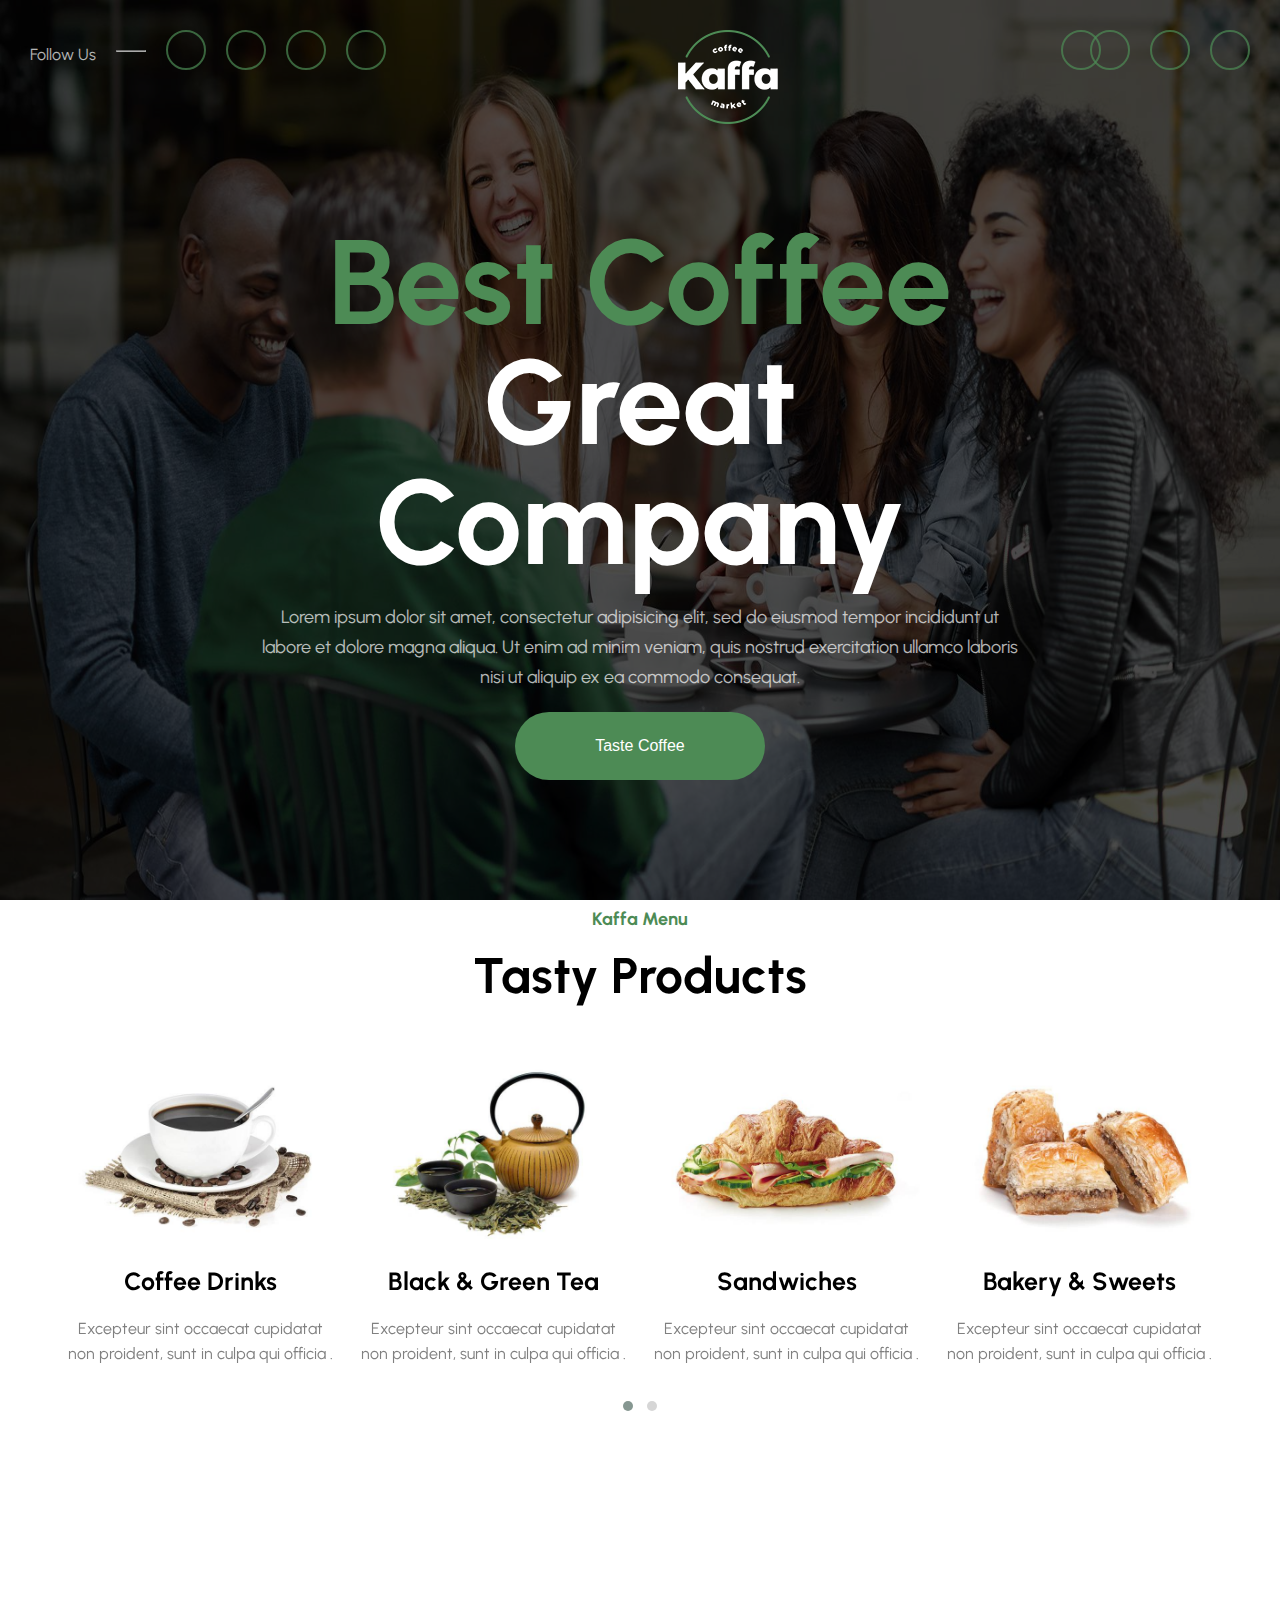
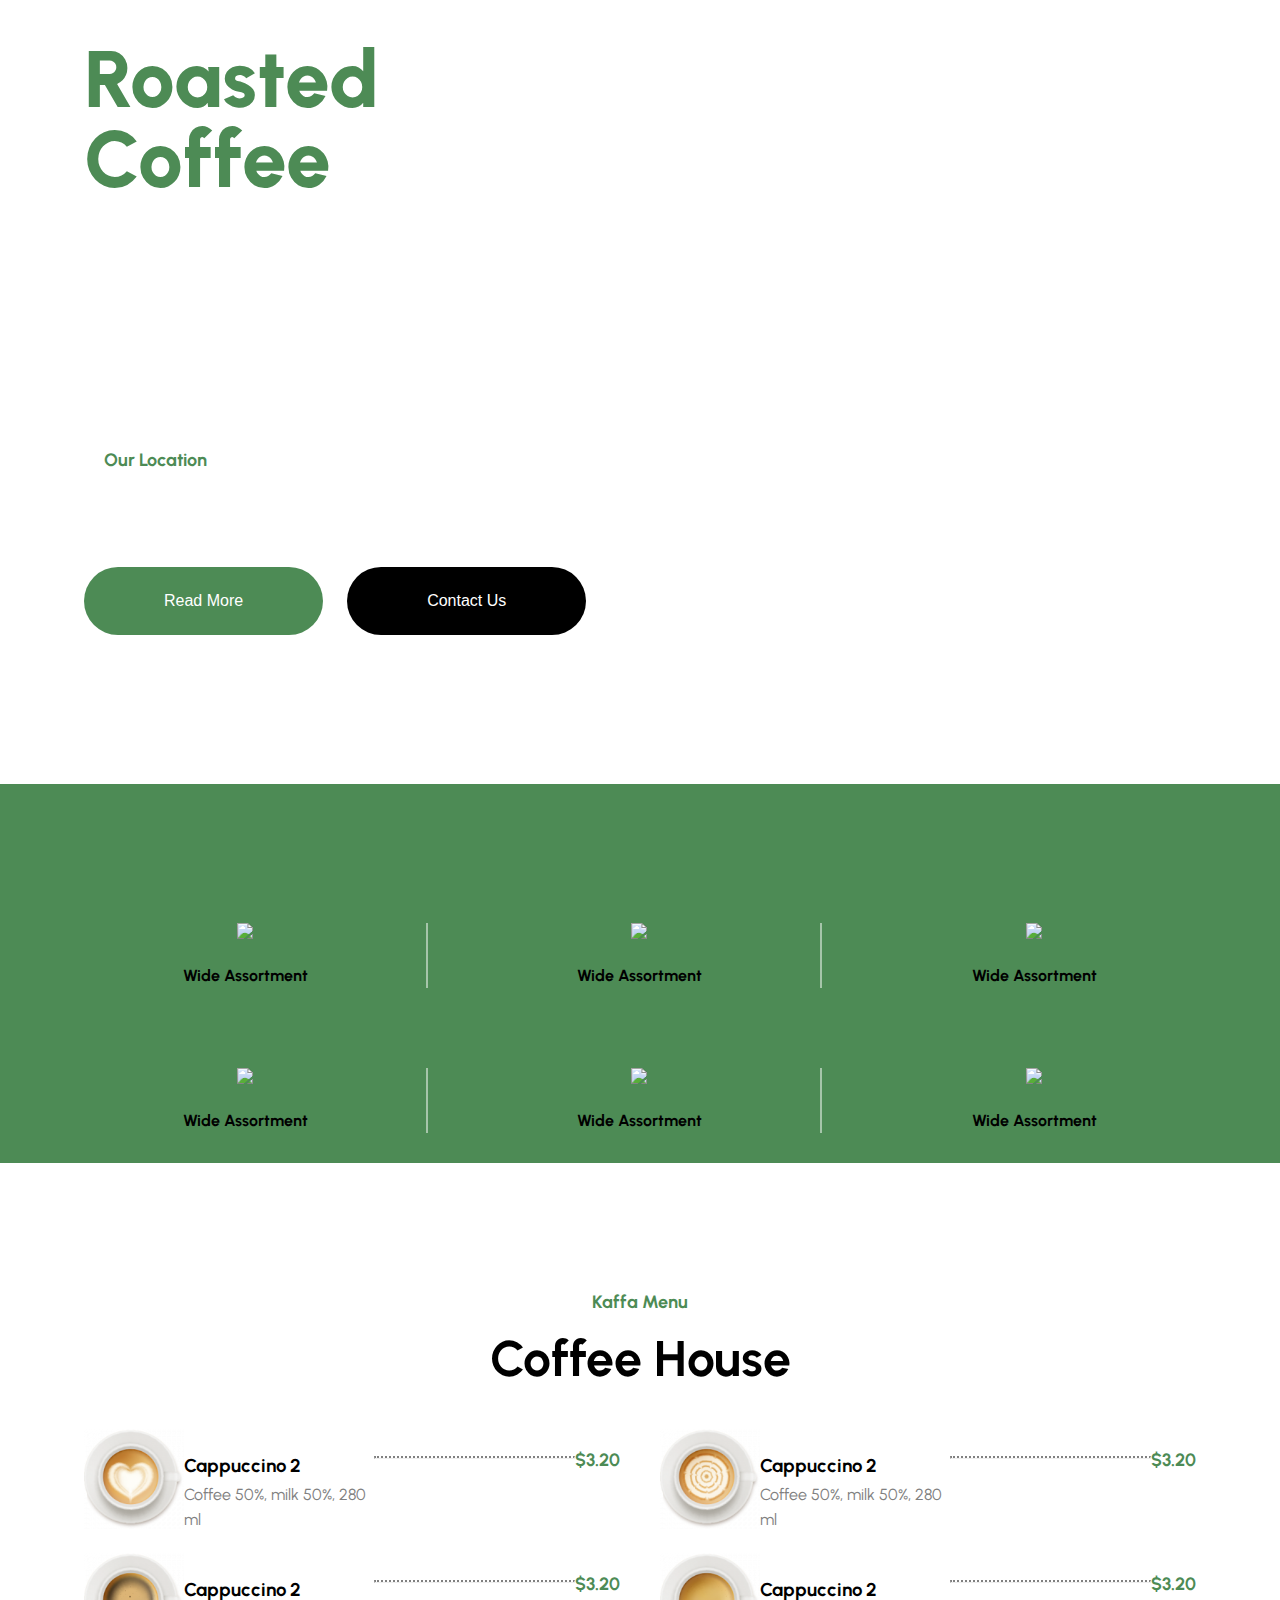
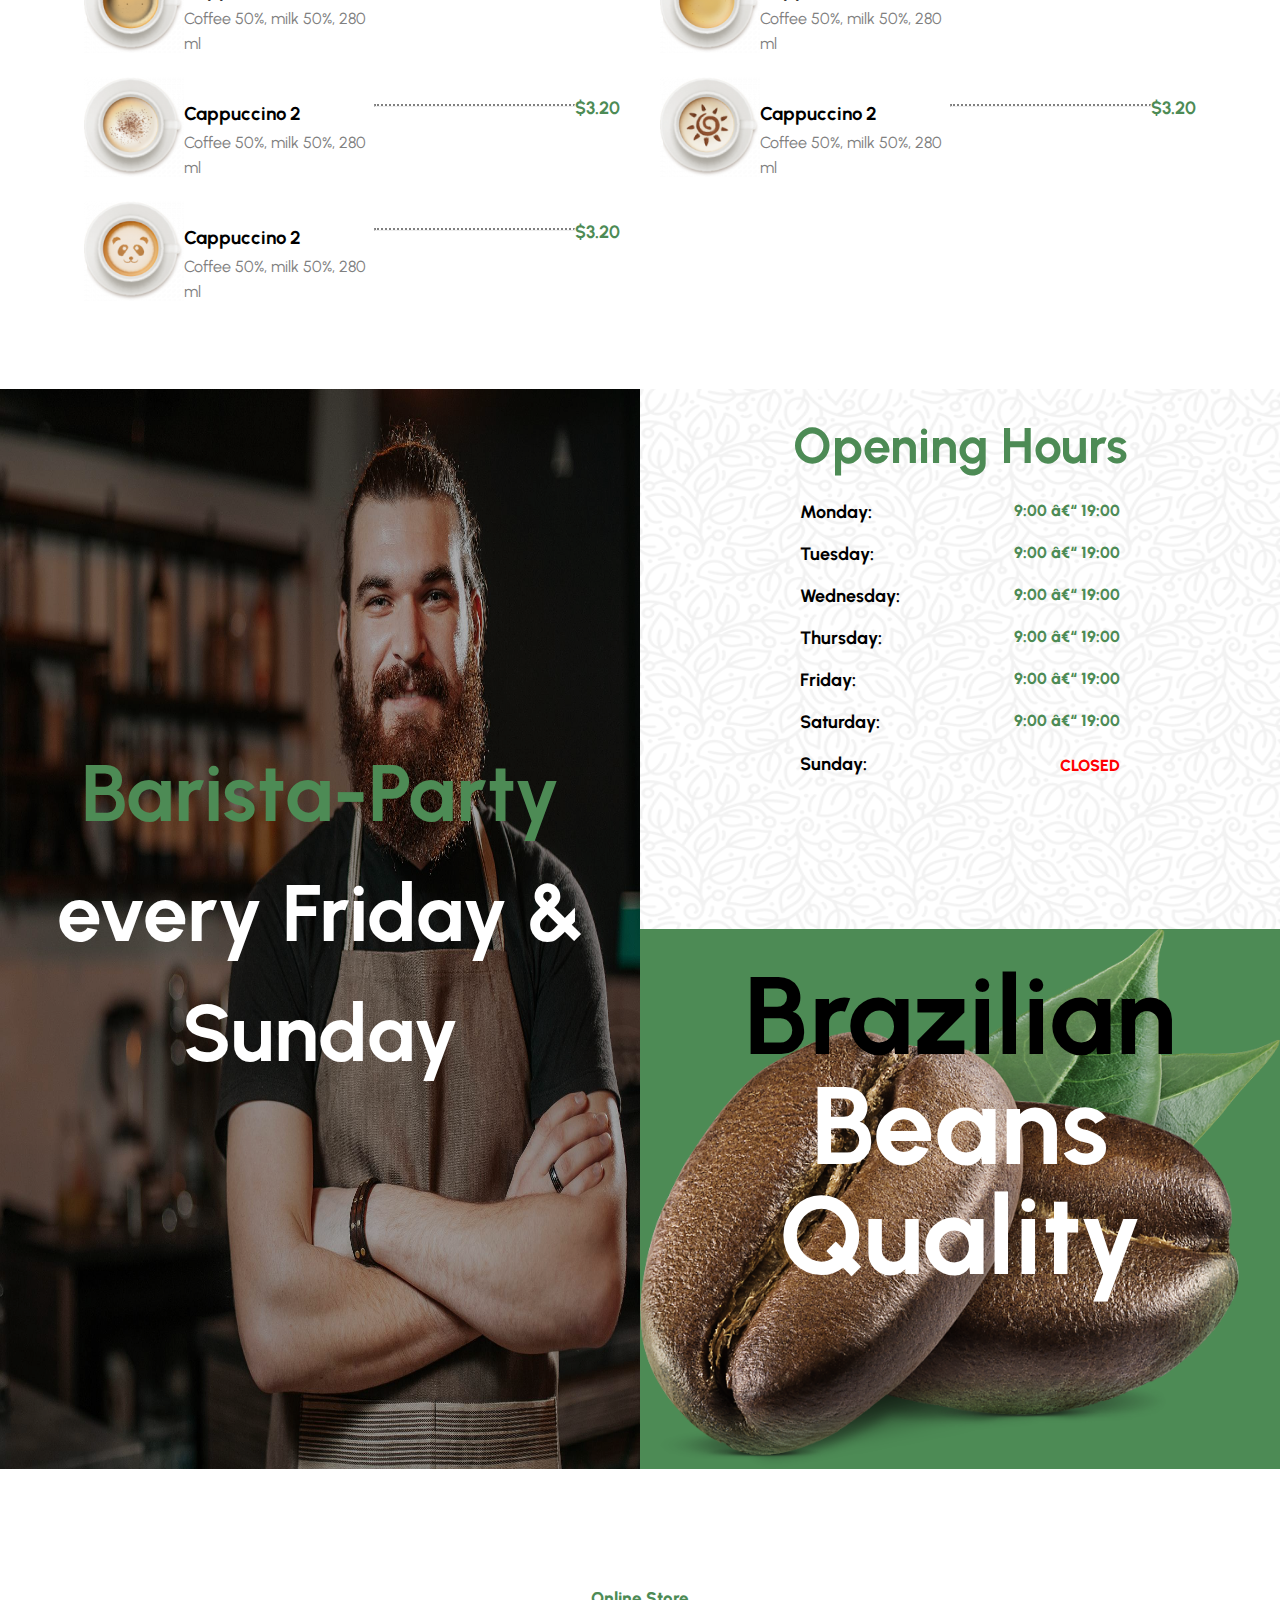
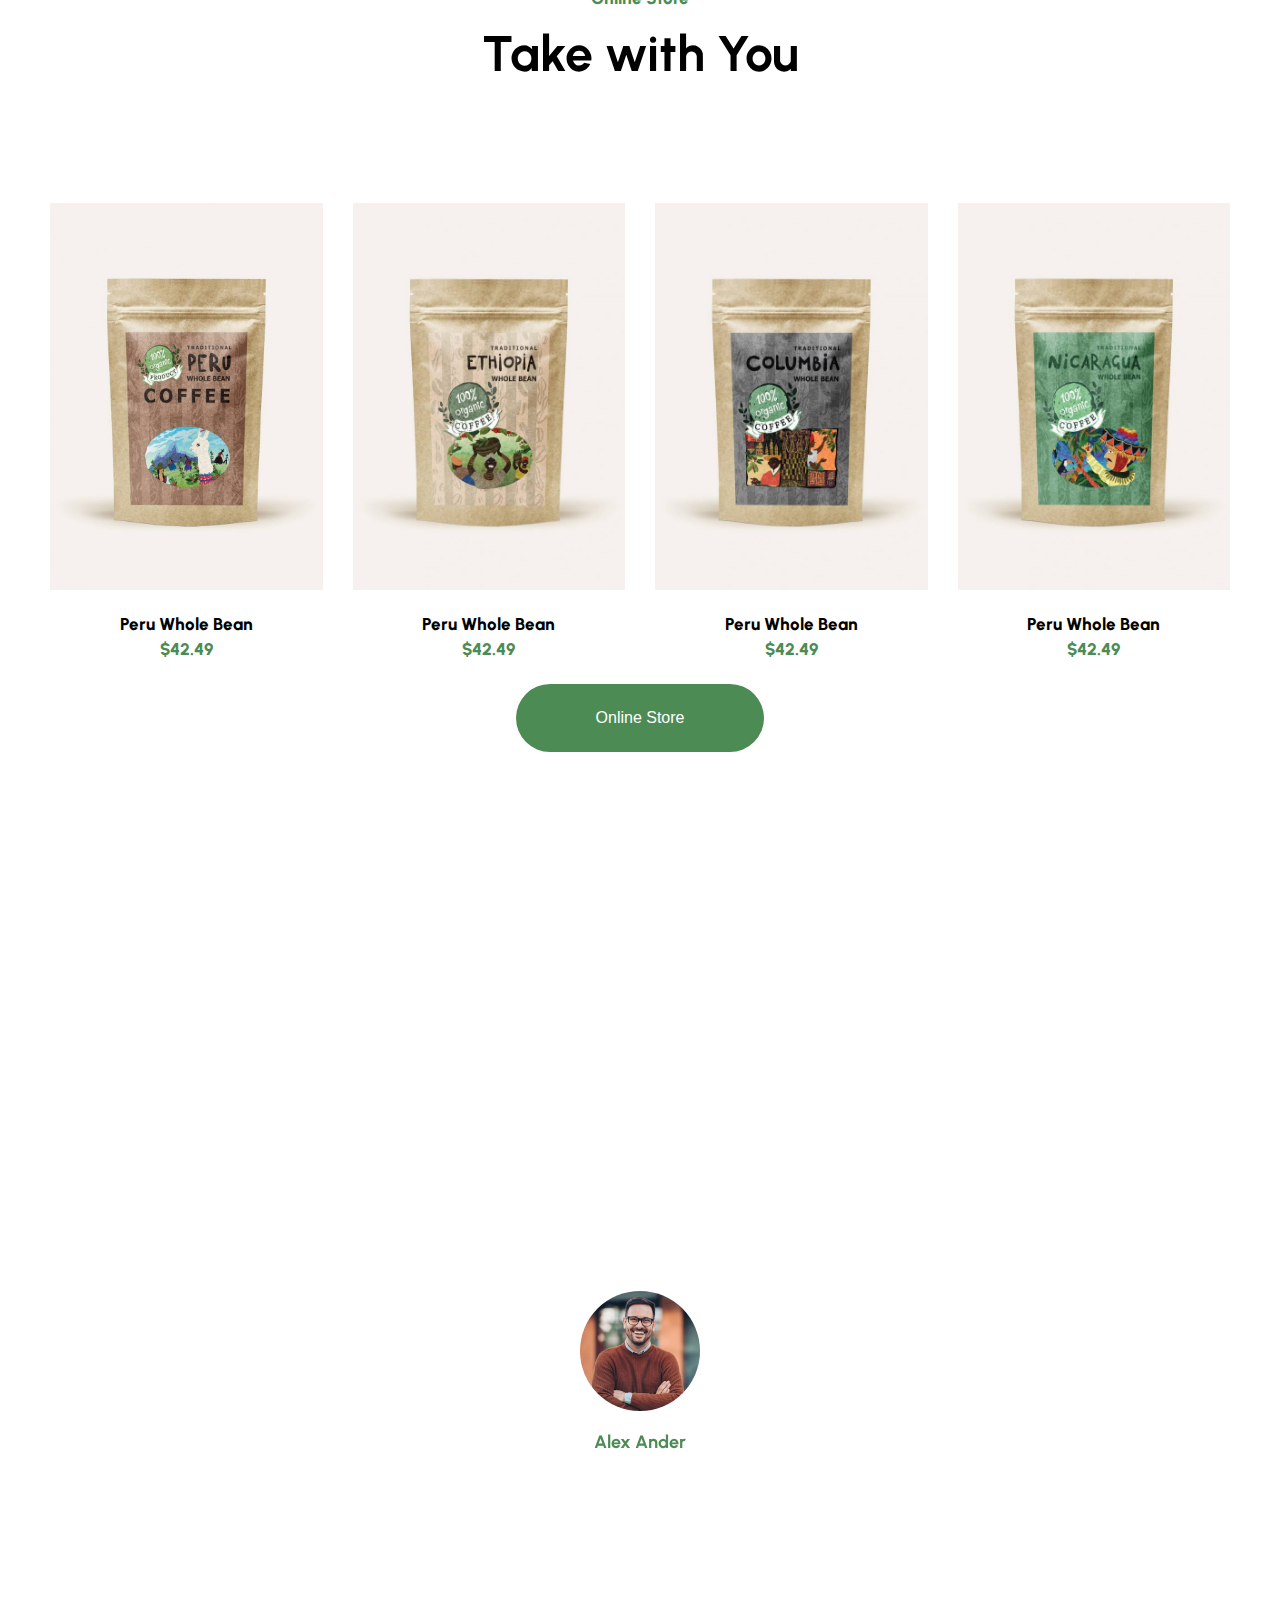
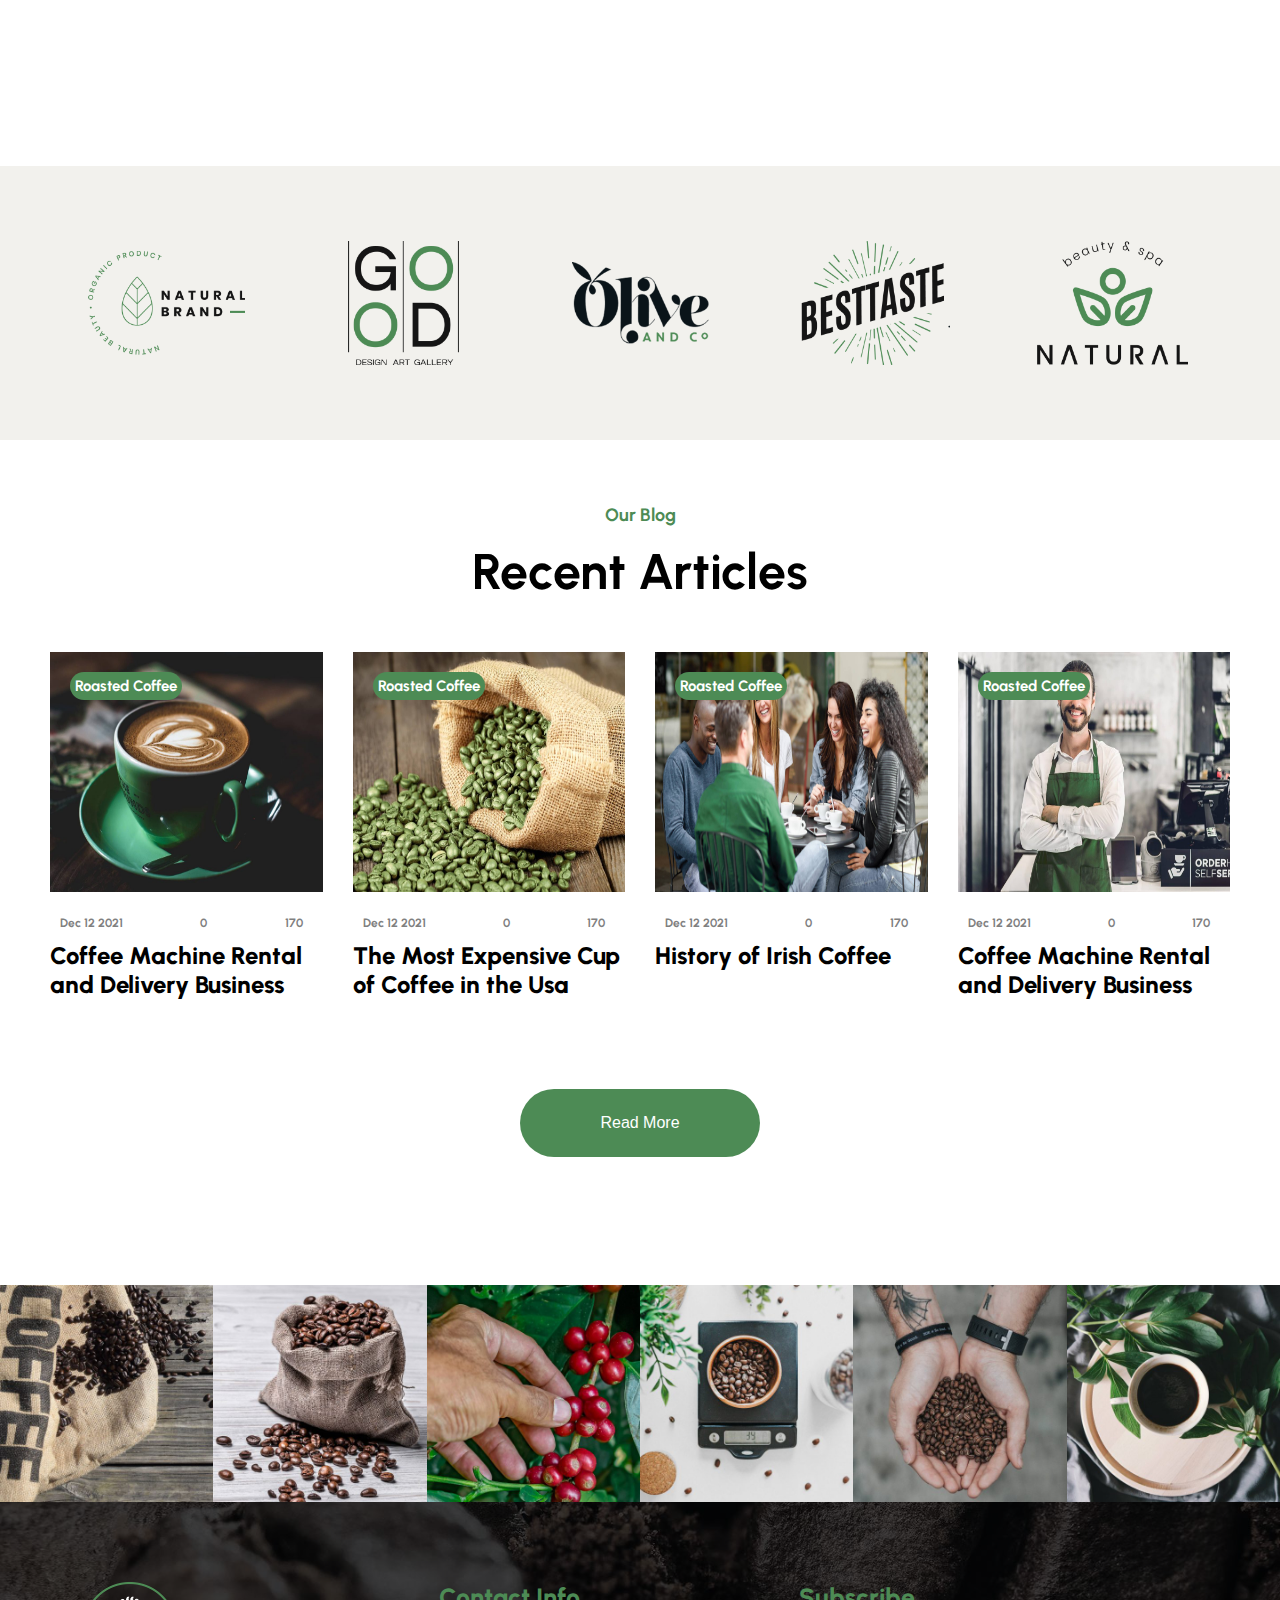
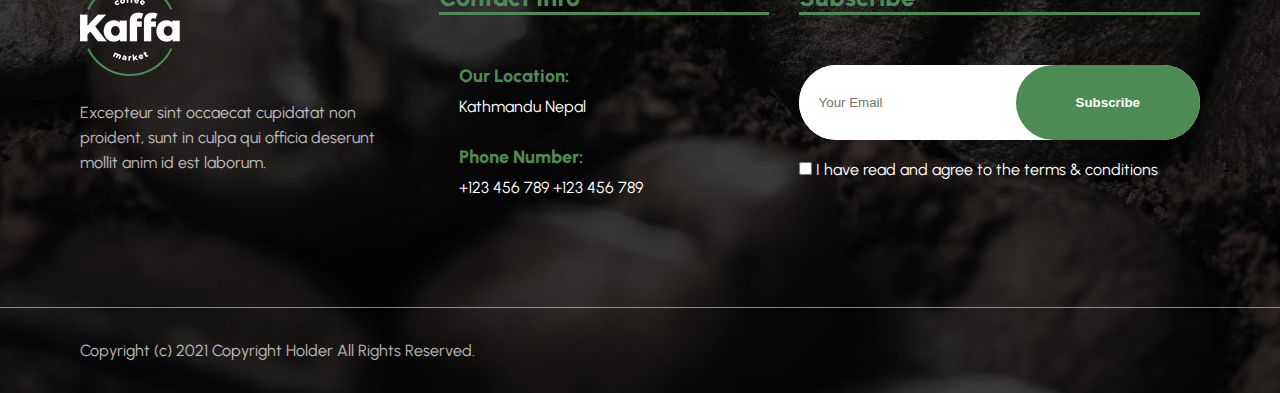
==== index.html @ 1f2ed354 "files added" ====
<!DOCTYPE html>
<html lang="en" dir="ltr">

<head>
  <title>Kaff - Cafe & Coffee</title>
  <meta name="viewport" content="width=device-width, initial-scale=1">
  <link rel="stylesheet" href="https://pro.fontawesome.com/releases/v5.10.0/css/all.css" integrity="sha384-AYmEC3Yw5cVb3ZcuHtOA93w35dYTsvhLPVnYs9eStHfGJvOvKxVfELGroGkvsg+p" crossorigin="anonymous" />
  <link rel="stylesheet" href="css/style.css">

  <!-- Owl  Carouse css -->
  <link rel="stylesheet" href="css/owl.carousel.css">
  <link rel="stylesheet" href="css/owl.theme.default.min.css">
  <!-- Owl  Carouse css -->


  <!-- jquery   -->
  <script src="js/jquery.js" charset="utf-8"></script>
  <!-- jquery   -->

</head>

<body>

  <section class="head">
    <div class="content flex1">
      <div class="social_media flex">
        <span>Follow Us </span>
        <hr>
        <i class="fab fa-facebook-f"></i>
        <i class="fab fa-twitter"></i>
        <i class="fab fa-youtube"></i>
        <i class="fab fa-instagram"></i>
      </div>

      <div class="logo">
        <img src="image/logo.png" alt="">
      </div>

      <div class="account social_media flex">
        <i class="fas fa-user"></i>
        <i class="fas fa-shopping-bag"></i>
        <i class="fas fa-search"></i>
      </div>
    </div>
  </section>


  <header>
    <nav>
      <div id="mySidenav" class="sidenav">
        <span class="closebtn " onclick="closeNav()">&times;</span>
        <div class="menu_items">
          <a href="#"> Home </a>
          <a href='#'> About Us </a>
          <a href='#'> Products </a>
          <a href='#'> Blog </a>
          <a href='#'> Contact </a>
        </div>
      </div>
      <div class="social_media">
        <i class="fas fa-bars hamburger-icon " onclick="openNav()"></i>
      </div>
    </nav>
  </header>

  <script>
    function openNav() {
      document.getElementById("mySidenav").style.width = "250px";
    }

    function closeNav() {
      document.getElementById("mySidenav").style.width = "0";
    }
  </script>




  <section class="home">
    <div class="item">
      <div class="heading">
        <h1> <span>Best Coffee</span> Great Company</h1>
        <p>Lorem ipsum dolor sit amet, consectetur adipisicing elit, sed do eiusmod tempor incididunt ut labore et dolore magna aliqua. Ut enim ad minim veniam, quis nostrud exercitation ullamco laboris nisi ut aliquip ex ea commodo consequat. </p>
        <button>Taste Coffee</button>
      </div>
      <div class="img">
        <img src="image/home.jpg" alt="">
      </div>
    </div>
  </section>





  <section class="menu top">
    <div class="container">
      <div class="heading">
        <h5>Kaffa Menu </h5>
        <h2>Tasty Products </h2>
      </div>

      <div class="owl-carousel owl-theme mtop">
        <div class="item">
          <div class="img">
            <img src="image/m1.jpg" alt="">
          </div>
          <div class="text">
            <h3>Coffee Drinks</h3>
            <p> Excepteur sint occaecat cupidatat non proident, sunt in culpa qui officia .</p>
          </div>
        </div>
        <div class="item">
          <div class="img">
            <img src="image/m2.jpg" alt="">
          </div>
          <div class="text">
            <h3>Black & Green Tea </h3>
            <p> Excepteur sint occaecat cupidatat non proident, sunt in culpa qui officia .</p>
          </div>
        </div>
        <div class="item">
          <div class="img">
            <img src="image/m3.jpg" alt="">
          </div>
          <div class="text">
            <h3>Sandwiches </h3>
            <p> Excepteur sint occaecat cupidatat non proident, sunt in culpa qui officia .</p>
          </div>
        </div>
        <div class="item">
          <div class="img">
            <img src="image/m4.jpg" alt="">
          </div>
          <div class="text">
            <h3>Bakery & Sweets </h3>
            <p> Excepteur sint occaecat cupidatat non proident, sunt in culpa qui officia .</p>
          </div>
        </div>
        <div class="item">
          <div class="img">
            <img src="image/m5.jpg" alt="">
          </div>
          <div class="text">
            <h3>Chocalate </h3>
            <p> Excepteur sint occaecat cupidatat non proident, sunt in culpa qui officia .</p>
          </div>
        </div>
        <div class="item">
          <div class="img">
            <img src="image/m6.jpg" alt="">
          </div>
          <div class="text">
            <h3>Fresh Croissants </h3>
            <p> Excepteur sint occaecat cupidatat non proident, sunt in culpa qui officia .</p>
          </div>
        </div>
        <div class="item">
          <div class="img">
            <img src="image/m7.jpg" alt="">
          </div>
          <div class="text">
            <h3>Cakes </h3>
            <p> Excepteur sint occaecat cupidatat non proident, sunt in culpa qui officia .</p>
          </div>
        </div>
        <div class="item">
          <div class="img">
            <img src="image/m8.jpg" alt="">
          </div>
          <div class="text">
            <h3>Sweet Cookies </h3>
            <p> Excepteur sint occaecat cupidatat non proident, sunt in culpa qui officia .</p>
          </div>
        </div>
      </div>
    </div>
  </section>


  <!-- Owl  Carouse js file  -->
  <script src="js/jquery3.4.1.min.js" charset="utf-8"></script>
  <script src="js/owl.carousel.js" charset="utf-8"></script>
  <!-- Owl  Carouse js file  -->


  <script>
    $('.owl-carousel').owlCarousel({
      loop: true,
      margin: 20,
      nav: false,
      dots: true,
      responsive: {
        511: {
          items: 1
        },
        768: {
          items: 2
        },
        1000: {
          items: 4
        }
      }
    })
  </script>

  <section class="wrapper mtop">
    <div class="container flex">
      <div class="left  ">
        <div class="heading heading2">
          <h1> <span>Roasted Coffee <br></span> for Your Mood </h1>
          <p>Lorem ipsum dolor sit amet, consectetur adipisicing elit, sed do eiusmod tempor incididunt ut labore et dolore magna aliqua. Ut enim ad minim veniam, quis nostrud exercitation ullamco laboris nisi ut aliquip ex ea commodo consequat. </p>
          <div class="text flex">
            <div class="icon">
              <i class="fas fa-map-marker-alt"></i>
            </div>
            <div class="add">
              <h5>Our Location</h5>
              <label>Kathmandu, Nepal Baniyatar</label>
            </div>
          </div>
        </div>
        <div class="button">
          <button>Read More</button>
          <button class="btn1">Contact Us </button>
        </div>
      </div>
      <div class="right">
        <img src="image/w1.png" alt="">
      </div>
    </div>
  </section>



  <section class="list">
    <div class="container">
      <div class="grid">
        <div class="box">
          <img src="https://img.icons8.com/external-flatart-icons-outline-flatarticons/80/ffffff/external-coffee-beans-coffee-shop-flatart-icons-outline-flatarticons.png" />
          <p>Wide Assortment</p>
        </div>
        <div class="box">
          <img src="https://img.icons8.com/ios/80/ffffff/meat-grinder.png" />
          <p>Wide Assortment</p>
        </div>
        <div class="box">
          <img src="https://img.icons8.com/external-vitaliy-gorbachev-lineal-vitaly-gorbachev/80/ffffff/external-cup-christmas-vitaliy-gorbachev-lineal-vitaly-gorbachev.png" />
          <p>Wide Assortment</p>
        </div>
        <div class="box">
          <img src="https://img.icons8.com/external-kiranshastry-lineal-kiranshastry/80/ffffff/external-certificate-investment-kiranshastry-lineal-kiranshastry.png" />
          <p>Wide Assortment</p>
        </div>
        <div class="box">
          <img src="https://img.icons8.com/external-vitaliy-gorbachev-fill-vitaly-gorbachev/80/ffffff/external-leaf-spring-vitaliy-gorbachev-fill-vitaly-gorbachev.png" />
          <p>Wide Assortment</p>
        </div>
        <div class="box">
          <img src="https://img.icons8.com/external-flatart-icons-outline-flatarticons/80/ffffff/external-coffee-beans-coffee-shop-flatart-icons-outline-flatarticons.png" />
          <p>Wide Assortment</p>
        </div>
      </div>
    </div>
  </section>



  <section class="menu_list top">
    <div class="container">
      <div class="heading ">
        <h5>Kaffa Menu </h5>
        <h2>Coffee House </h2>
      </div>

      <div class="content flex  ">
        <div class="left">
          <div class="box flex1 ">
            <div class="img">
              <img src="image/i1.png" alt="">
            </div>
            <div class="text">
              <h3>Cappuccino 2 </h3>
              <p>Coffee 50%, milk 50%, 280 ml </p>
            </div>
            <hr>
            <div class="price heading">
              <h5>$3.20 </h5>
            </div>
          </div>
          <div class="box flex1 ">
            <div class="img">
              <img src="image/i2.png" alt="">
            </div>
            <div class="text">
              <h3>Cappuccino 2 </h3>
              <p>Coffee 50%, milk 50%, 280 ml </p>
            </div>
            <hr>
            <div class="price heading">
              <h5>$3.20 </h5>
            </div>
          </div>
          <div class="box flex1 ">
            <div class="img">
              <img src="image/i3.png" alt="">
            </div>
            <div class="text">
              <h3>Cappuccino 2 </h3>
              <p>Coffee 50%, milk 50%, 280 ml </p>
            </div>
            <hr>
            <div class="price heading">
              <h5>$3.20 </h5>
            </div>
          </div>
          <div class="box flex1 ">
            <div class="img">
              <img src="image/i4.png" alt="">
            </div>
            <div class="text">
              <h3>Cappuccino 2 </h3>
              <p>Coffee 50%, milk 50%, 280 ml </p>
            </div>
            <hr>
            <div class="price heading">
              <h5>$3.20 </h5>
            </div>
          </div>
        </div>

        <div class="right">
          <div class="box flex1 ">
            <div class="img">
              <img src="image/i5.png" alt="">
            </div>
            <div class="text">
              <h3>Cappuccino 2 </h3>
              <p>Coffee 50%, milk 50%, 280 ml </p>
            </div>
            <hr>
            <div class="price heading">
              <h5>$3.20 </h5>
            </div>
          </div>
          <div class="box flex1 ">
            <div class="img">
              <img src="image/i6.png" alt="">
            </div>
            <div class="text">
              <h3>Cappuccino 2 </h3>
              <p>Coffee 50%, milk 50%, 280 ml </p>
            </div>
            <hr>
            <div class="price heading">
              <h5>$3.20 </h5>
            </div>
          </div>
          <div class="box flex1 ">
            <div class="img">
              <img src="image/i7.png" alt="">
            </div>
            <div class="text">
              <h3>Cappuccino 2 </h3>
              <p>Coffee 50%, milk 50%, 280 ml </p>
            </div>
            <hr>
            <div class="price heading">
              <h5>$3.20 </h5>
            </div>
          </div>
        </div>
      </div>
    </div>
  </section>



  <section class="opentime flex1 mtop">
    <div class="left">
      <div class="heading">
        <h1> <span>Barista-Party <br> </span>every Friday & Sunday </h1>
        <i class="fas fa-paly"></i>
      </div>
      <div class="img">
        <img src="image/o1.jpg" alt="">
      </div>
    </div>
    <div class="right">
      <div class="box box1">
        <div class="img">
          <img src="image/o2.png" alt="">
        </div>
        <div class="heading">
          <h1> <span>Opening Hours</span> </h1>
        </div>
        <div class="time">
          <div class="day flex1">
            <h4>Monday:</h4>
            <h5>9:00 – 19:00 </h5>
          </div>
          <div class="day flex1">
            <h4>Tuesday:</h4>
            <h5>9:00 – 19:00 </h5>
          </div>
          <div class="day flex1">
            <h4>Wednesday:</h4>
            <h5>9:00 – 19:00 </h5>
          </div>
          <div class="day flex1">
            <h4>Thursday:</h4>
            <h5>9:00 – 19:00 </h5>
          </div>
          <div class="day flex1">
            <h4>Friday:</h4>
            <h5>9:00 – 19:00 </h5>
          </div>
          <div class="day flex1">
            <h4>Saturday:</h4>
            <h5>9:00 – 19:00 </h5>
          </div>
          <div class="day flex1">
            <h4>Sunday: </h4>
            <p>CLOSED </p>
          </div>
        </div>
      </div>
      <div class="box box2">
        <div class="img">
          <img src="image/o3.png" alt="">
        </div>
        <div class="heading">
          <h1> <span>Brazilian </span> <br>Beans Quality
          </h1>
        </div>
      </div>
    </div>
  </section>


  <section class="product mtop">
    <div class="heading">
      <h5>Online Store </h5>
      <h2>Take with You</h2>
      <p>Maecenas dapibus mattis eros, at fermentum sapien malesuada sit amet. Quisque in sollicitudin eros. Aliquam eget sapien sed orci accumsan interdum at ac mi. </p>
    </div>

    <div class="content grid mtop">
      <div class="box">
        <div class="img">
          <img src="image/p1.jpg" alt="">
        </div>
        <div class="text">
          <div class="rate flex">
            <i class="fas fa-star"></i>
            <i class="fas fa-star"></i>
            <i class="fas fa-star"></i>
            <i class="fas fa-star"></i>
            <i class="fas fa-star"></i>
          </div>
          <h4>Peru Whole Bean</h4>
          <h5>$42.49</h5>
        </div>
      </div>
      <div class="box">
        <div class="img">
          <img src="image/p2.jpg" alt="">
        </div>
        <div class="text">
          <div class="rate flex">
            <i class="fas fa-star"></i>
            <i class="fas fa-star"></i>
            <i class="fas fa-star"></i>
            <i class="fas fa-star"></i>
            <i class="fas fa-star"></i>
          </div>
          <h4>Peru Whole Bean</h4>
          <h5>$42.49</h5>
        </div>
      </div>
      <div class="box">
        <div class="img">
          <img src="image/p3.jpg" alt="">
        </div>
        <div class="text">
          <div class="rate flex">
            <i class="fas fa-star"></i>
            <i class="fas fa-star"></i>
            <i class="fas fa-star"></i>
            <i class="fas fa-star"></i>
            <i class="fas fa-star"></i>
          </div>
          <h4>Peru Whole Bean</h4>
          <h5>$42.49</h5>
        </div>
      </div>
      <div class="box">
        <div class="img">
          <img src="image/p4.jpg" alt="">
        </div>
        <div class="text">
          <div class="rate flex">
            <i class="fas fa-star"></i>
            <i class="fas fa-star"></i>
            <i class="fas fa-star"></i>
            <i class="fas fa-star"></i>
            <i class="fas fa-star"></i>
          </div>
          <h4>Peru Whole Bean</h4>
          <h5>$42.49</h5>
        </div>
      </div>
    </div>
    <button>Online Store</button>
  </section>




  <section class="wrapper customer mtop">
    <div class="container">
      <div class="owl-carousel owl-carousel2 owl-theme mtop">
        <div class="items">
          <i class="fas fa-quote-right"></i>
          <p>Lorem ipsum dolor sit amet, consectetur adipisicing elit, sed do eiusmod tempor incididunt ut labore et dolore magna aliqua. Ut enim ad minim veniam, quis nostrud exercitation ullamco laboris nisi ut aliquip ex ea commodo consequat. </p>
          <div class="img">
            <img src="image/c1.jpg" alt="">
          </div>
          <h5>Alex Ander</h5>
        </div>
        <div class="items">
          <i class="fas fa-quote-right"></i>
          <p>Lorem ipsum dolor sit amet, consectetur adipisicing elit, sed do eiusmod tempor incididunt ut labore et dolore magna aliqua. Ut enim ad minim veniam, quis nostrud exercitation ullamco laboris nisi ut aliquip ex ea commodo consequat. </p>
          <div class="img">
            <img src="image/c2.jpg" alt="">
          </div>
          <h5>Alex Ander</h5>
        </div>
      </div>
    </div>
  </section>

  <script>
    $('.owl-carousel2').owlCarousel({
      loop: true,
      margin: 20,
      nav: true,
      dots: false,
      navText: ["<i class='far fa-long-arrow-alt-left'></i>", "<i class='far fa-long-arrow-alt-right'></i>"],
      items: 1
    })
  </script>


  <section class="brand">
    <div class="container grid">
      <div class="img">
        <img src="image/b1.png" alt="">
      </div>
      <div class="img">
        <img src="image/b2.png" alt="">
      </div>
      <div class="img">
        <img src="image/b3.png" alt="">
      </div>
      <div class="img">
        <img src="image/b4.png" alt="">
      </div>
      <div class="img">
        <img src="image/b5.png" alt="">
      </div>
    </div>
  </section>


  <section class="blog mtop">
    <div class="heading">
      <h5>Our Blog</h5>
      <h2>Recent Articles</h2>
    </div>

    <div class="content grid">
      <div class="box">
        <div class="img">
          <img src="image/blog1.jpg" alt="">
          <span>Roasted Coffee</span>
        </div>
        <div class="text">
          <div class="icon flex1">
            <div class="date">
              <i class="fas fa-calendar-alt"> </i>
              <label>Dec 12 2021</label>
            </div>
            <div class="date">
              <i class="fas fa-comment-dots"></i>
              <label>0</label>
            </div>
            <div class="date">
              <i class="fas fa-eye"></i>
              <label>170</label>
            </div>
          </div>
          <h2>Coffee Machine Rental and Delivery Business</h2>
        </div>
      </div>
      <div class="box">
        <div class="img">
          <img src="image/blog2.jpg" alt="">
          <span>Roasted Coffee</span>
        </div>
        <div class="text">
          <div class="icon flex1">
            <div class="date">
              <i class="fas fa-calendar-alt"> </i>
              <label>Dec 12 2021</label>
            </div>
            <div class="date">
              <i class="fas fa-comment-dots"></i>
              <label>0</label>
            </div>
            <div class="date">
              <i class="fas fa-eye"></i>
              <label>170</label>
            </div>
          </div>
          <h2>The Most Expensive Cup of Coffee in the Usa</h2>
        </div>
      </div>
      <div class="box">
        <div class="img">
          <img src="image/home.jpg" alt="">
          <span>Roasted Coffee</span>
        </div>
        <div class="text">
          <div class="icon flex1">
            <div class="date">
              <i class="fas fa-calendar-alt"> </i>
              <label>Dec 12 2021</label>
            </div>
            <div class="date">
              <i class="fas fa-comment-dots"></i>
              <label>0</label>
            </div>
            <div class="date">
              <i class="fas fa-eye"></i>
              <label>170</label>
            </div>
          </div>
          <h2>History of Irish Coffee</h2>
        </div>
      </div>
      <div class="box">
        <div class="img">
          <img src="image/blog3.jpg" alt="">
          <span>Roasted Coffee</span>
        </div>
        <div class="text">
          <div class="icon flex1">
            <div class="date">
              <i class="fas fa-calendar-alt"> </i>
              <label>Dec 12 2021</label>
            </div>
            <div class="date">
              <i class="fas fa-comment-dots"></i>
              <label>0</label>
            </div>
            <div class="date">
              <i class="fas fa-eye"></i>
              <label>170</label>
            </div>
          </div>
          <h2>Coffee Machine Rental and Delivery Business</h2>
        </div>
      </div>
    </div>
    <button>Read More</button>
  </section>



  <section class="image top">
    <div class="content grid">
      <div class="box">
        <div class="img">
          <img src="image/a1.jpg" alt="">
        </div>
        <div class="icon">
          <i class="fas fa-search-plus"></i>
        </div>
      </div>
      <div class="box">
        <div class="img">
          <img src="image/a2.jpg" alt="">
        </div>
        <div class="icon">
          <i class="fas fa-search-plus"></i>
        </div>
      </div>
      <div class="box">
        <div class="img">
          <img src="image/a3.jpg" alt="">
        </div>
        <div class="icon">
          <i class="fas fa-search-plus"></i>
        </div>
      </div>
      <div class="box">
        <div class="img">
          <img src="image/a4.jpg" alt="">
        </div>
        <div class="icon">
          <i class="fas fa-search-plus"></i>
        </div>
      </div>
      <div class="box">
        <div class="img">
          <img src="image/a5.jpg" alt="">
        </div>
        <div class="icon">
          <i class="fas fa-search-plus"></i>
        </div>
      </div>
      <div class="box">
        <div class="img">
          <img src="image/a6.jpg" alt="">
        </div>
        <div class="icon">
          <i class="fas fa-search-plus"></i>
        </div>
      </div>
    </div>
  </section>



  <footer>
    <div class="footerbg">
      <div class="content grid">
        <div class="box">
          <div class="logo">
            <img src="image/logo.png" alt="">
          </div>
          <p> Excepteur sint occaecat cupidatat non proident, sunt in culpa qui officia deserunt mollit anim id est laborum.</p>
          <div class="icon flex">
            <i class="fab fa-facebook-f"></i>
            <i class="fab fa-twitter"></i>
            <i class="fab fa-youtube"></i>
            <i class="fab fa-instagram"></i>
          </div>
        </div>

        <div class="box">
          <h3>Contact Info</h3>
          <div class="address">
            <div class="item flex">
              <div class="icon">
                <i class="fas fa-map-marker-alt"></i>
              </div>
              <div class="text">
                <h5>Our Location:</h5>
                <span>Kathmandu Nepal</span>
              </div>
            </div>
            <div class="item flex">
              <div class="icon">
                <i class="fas fa-phone-alt"></i>
              </div>
              <div class="text">
                <h5>Phone Number:</h5>
                <span>+123 456 789</span>
                <span>+123 456 789</span>
              </div>
            </div>
          </div>
        </div>

        <div class="box">
          <h3>Subscribe</h3>

          <div class="input flex1">
            <input type="text" placeholder="Your Email">
            <input type="submit" value="Subscribe" class="submit">
          </div>
          <div class="check">
            <input type="checkbox">
            <span> I have read and agree to the terms & conditions</span>
          </div>
        </div>
      </div>


      <div class="legal">
        <p>Copyright (c) 2021 Copyright Holder All Rights Reserved.</p>
      </div>
    </div>
  </footer>
</body>

</html>
---- css/style.css ----
@import url('https://fonts.googleapis.com/css2?family=Urbanist:wght@100;200;300;400;500;600;700;800;900&display=swap');

* {
  padding: 0;
  margin: 0;
  box-sizing: border-box;
}

body {
  font-family: 'Urbanist', sans-serif;
}

a {
  text-decoration: none;
  cursor: pointer;
}

.flex1 {
  display: flex;
  justify-content: space-between;
}

.flex {
  display: flex;
}

p {
  color: grey;
  line-height: 25px;
}

/*-----------head---------*/
.head {
  position: relative;
  z-index: 10;
  color: white;
}

.head .content {
  padding: 30px;
}

.head span {
  opacity: 0.7;
  margin-top: 15px;
}

.head hr {
  width: 30px;
  height: 1px;
  margin: 20px 0 0 20px;
  background: white;
  opacity: 0.7;
}

.social_media i {
  width: 40px;
  height: 40px;
  text-align: center;
  line-height: 40px;
  color: #4D8B55;
  border: 2px solid #4D8B55;
  border-radius: 50%;
  margin-left: 20px;
  opacity: 0.7;
  cursor: pointer;
  transition: 0.5s;
}

.social_media i:hover {
  border: 2px solid #fff;
  color: white;
}

/*-----------head---------*/
/*-----------header---------*/
.sidenav {
  height: 100%;
  width: 0;
  position: fixed;
  z-index: 10000;
  top: 0;
  right: 0;
  background: #4D8B55;
  overflow-x: hidden;
  padding-top: 60px;
  transition: 0.5s;
}

.sidenav a {
  margin: 20px;
  display: block;
  color: white;
  font-size: 14px;
  text-transform: uppercase;
  font-weight: 600;
  transition: .3s;
}

.sidenav .closebtn {
  position: absolute;
  top: 13px;
  right: 32px;
  font-size: 38px;
  margin-left: 50px;
  color: white;
  cursor: pointer;
}

.sidenav a:hover {
  color: #C0212A;
}

.menu_items {
  margin-top: 20px;
}

.hamburger-icon {
  position: absolute;
  z-index: 1000;
  right: 14%;
  top: 30px;
  cursor: pointer;
  display: inherit;
}

/*-----------header---------*/
/*-----------home---------*/
.home img {
  position: absolute;
  top: 0;
  z-index: -1;
  width: 100%;
  height: 100vh;
}

.home::after {
  content: "";
  position: absolute;
  top: 0;
  width: 100%;
  height: 100vh;
  background: rgba(0, 0, 0, 0.7);
  z-index: 1;
}

.home .heading {
  position: relative;
  z-index: 10;
  color: white;
  text-align: center;
  max-width: 60%;
  margin: auto;
  margin-top: 5%;
}

.heading h1 {
  font-size: 120px;
  margin-top: 20px;
  margin-bottom: 20px;
  line-height: 120px;
}

.heading h1 span {
  color: #4D8B55;
}

.heading p {
  color: white;
  line-height: 30px;
  font-size: 18px;
  opacity: 0.7;
}

button {
  padding: 25px 80px;
  background: #4D8B55;
  border: none;
  color: white;
  border-radius: 50px;
  font-size: 16px;
  margin-top: 20px;
  transition: 0.5s;
  cursor: pointer;
}

button:hover {
  background: white;
  color: #4D8B55;
}

/*-----------home---------*/
/*-----------menu---------*/
.top {
  margin-top: 10%;
}

.mtop {
  margin-top: 5%;
}

.container {
  max-width: 90%;
  margin: auto;
}

.heading h2 {
  font-size: 50px;
  margin-top: 15px;
}

.heading h5 {
  color: #4D8B55;
  font-size: 18px;
}

.menu {
  text-align: center;
}

.menu h3 {
  font-size: 25px;
  margin-top: 20px;
  margin-bottom: 20px;
}

/*-----------menu---------*/
/*-----------wrapper---------*/
.heading2 h1 {
  font-size: 80px;
  font-weight: 800;
  line-height: 80px;
  color: white;
}

.left, .right {
  width: 50%;
  margin: 20px;
}

.wrapper {
  color: white;
  background-image: url("../image/w1.jpg");
  height: 100vh;
  background-attachment: fixed;
  background-repeat: no-repeat;
  background-size: cover;
}

.wrapper .left,
.wrapper .right {
  padding-top: 10%;
}

.wrapper .right img {
  float: right;
}

.wrapper .text {
  margin-top: 30px;
  margin-bottom: 50px;
}

.wrapper i {
  font-size: 40px;
  margin-right: 20px;
}

.wrapper .btn1 {
  margin-left: 20px;
}

.btn1 {
  background: black;
  color: white;
  transition: 0.5s;
}

.btn1:hover {
  background: white;
  color: black;
}

/*-----------wrapper---------*/
/*-----------list---------*/
.grid {
  display: grid;
  grid-template-columns: repeat(3, 1fr);
  grid-gap: 30px;
}

.list {
  background: #4D8B55;
  text-align: center;
  padding-top: 7%;
  padding-bottom: 30px;
}

.list p {
  color: black;
  font-weight: bold;
  margin-top: 20px;
}

.list .box {
  border-right: 2px solid rgba(255, 255, 255, 0.5);
  margin-top: 50px;
}

.list .box:nth-child(3),
.list .box:nth-child(6) {
  border: none;
}

/*-----------list---------*/
/*-----------menu_list---------*/
.menu_list .heading {
  text-align: center;
}

.menu_list .box {
  margin-top: 20px;
}

.menu_list img {
  width: 100px;
  height: 100px;
}

.menu_list .text {
  margin-top: 25px;
}

.menu_list p {
  margin-top: 5px;
}

.menu_list hr {
  width: 40%;
  height: 2px;
  margin-top: 5%;
  border-top: 2px dotted grey;
}

.menu_list .price h5 {
  margin-top: 20px;
}

/*-----------menu_list---------*/
/*-----------opentime---------*/
.opentime {
  height: 120vh;
}

.opentime .left,
.opentime .right {
  margin: 0;
}

.opentime .heading {
  position: relative;
}

.opentime .right h1 {
  font-size: 50px;
  line-height: 50px;
  color: white;
  margin: 0;
  text-align: center;
  margin-bottom: 30px;
  padding-top: 5%;
}

.opentime .left {
  position: relative;
}

.opentime img {
  width: 100%;
  height: 100%;
  position: absolute;
  top: 0;
  left: 0;
  z-index: -2;
}

.opentime .left::after {
  content: '';
  position: absolute;
  top: 0;
  left: 0;
  background: rgba(0, 0, 0, 0.3);
  width: 100%;
  height: 100%;
  z-index: -1;
}

.opentime .left .heading {
  position: absolute;
  top: 30%;
  padding: 0px;
  text-align: center;
}

.opentime .left .heading h1 {
  color: white;
  font-size: 80px;
}

.opentime .box {
  height: 60vh;
}

.opentime .box1,
.opentime .box2 {
  position: relative;
}

.opentime .box2 {
  background: #4D8B55;
  z-index: -1;
}

.opentime .time {
  max-width: 50%;
  margin: auto;
}

.opentime .time .day {
  margin-top: 20px;
}

.opentime .time h4 {
  font-size: 18px;
}

.opentime .time h5 {
  color: #4D8B55;
  font-size: 16px;
  font-weight: 800;
}

.opentime .time p {
  color: red;
  font-weight: 800;
}

.opentime .box2 h1 {
  font-size: 110px;
  line-height: 110px;
}

.opentime .box2 span {
  color: black;
}

/*-----------opentime---------*/
/*-----------product---------*/
.product {
  text-align: center;
  padding: 50px;
}

.product img {
  width: 100%;
  height: 100%;
}

.product .grid {
  grid-template-columns: repeat(4, 1fr);
}

.product .flex {
  justify-content: center;
  margin: 5px;
}

.product .flex i {
  margin: 5px;
  font-size: 12px;
  color: #f4c402;
}

.product h5,
.product h4 {
  font-weight: 800;
  font-size: 17px;
  margin: 5px;
}

.product h5 {
  color: #4D8B55;
}

/*-----------product---------*/
/*-----------customer---------*/
.customer {
  background-image: url("../image/w2.jpg");
}

.customer .container {
  max-width: 70%;
  margin: auto;
  text-align: center;
}

.customer .items {
  padding-top: 20%;
}

.customer i {
  font-size: 50px;
  color: #4D8B55;
}

.customer p {
  font-size: 22px;
  color: white;
  font-style: italic;
  line-height: 35px;
  margin: 30px;
  font-weight: 500;
}

.customer .img {
  width: 120px;
  height: 120px;
  border-radius: 50%;
  margin: auto;
}

.customer img {
  border-radius: 50%;
  margin-top: 50px;
}

.customer h5 {
  color: #4D8B55;
  font-size: 18px;
  margin-top: 20px;
}

.owl-nav i {
  font-size: 50px;
  color: white;
}

.owl-prev, .owl-next {
  position: absolute;
  top: 50%;
}

.owl-prev {
  left: -10%;
}

.owl-next {
  right: -10%;
}

/*-----------customer---------*/
/*-----------brand---------*/
.brand {
  background: #F2F1ED;
  padding-top: 50px;
  padding-bottom: 50px;
}

.brand .grid {
  grid-template-columns: repeat(5, 1fr);
}

.brand img {
  width: 100%;
  height: 100%;
  transition: 0.5s;
}

.brand img:hover {
  transform: scale(1.1);
}

/*-----------brand---------*/
/*-----------blog---------*/
.blog {
  text-align: center;
}

.blog .grid {
  grid-template-columns: repeat(4, 1fr);
  padding: 50px;
  text-align: left;
}

.blog .img {
  width: 100%;
  height: 240px;
  transition: 0.5s;
  overflow: hidden;
  position: relative;
}

.blog img {
  width: 100%;
  height: 100%;
  transition: 0.5s;
}

.blog img:hover {
  transform: scale(1.2);
}

.blog span {
  position: absolute;
  top: 0;
  left: 0;
  background: #4D8B55;
  color: white;
  margin: 20px;
  padding: 5px;
  border-radius: 50px;
  font-size: 15px;
  font-weight: bold;
}

.blog .text {
  margin-top: 20px;
  margin-bottom: 20px;
}

.blog .text i {
  color: #4D8B55;
  margin-right: 10px;
}

.blog .text label {
  font-weight: bold;
  color: grey;
  margin-right: 20px;
  font-size: 12px;
}

.blog .text h2 {
  letter-spacing: 0;
  font-weight: 800;
  margin-top: 10px;
  transition: 0.5s;
  cursor: pointer;
}

.blog .text:hover {
  color: #4D8B55;
}

/*-----------blog---------*/
/*-----------image---------*/
.image .grid {
  grid-template-columns: repeat(6, 1fr);
  grid-gap: 0;
}

.image .box {
  position: relative;
  transition: 0.5s;
  cursor: pointer;
}

.image .img {
  width: 100%;
  height: 100%;
  overflow: hidden;
}

.image img {
  width: 100%;
  height: 100%;
  transition: 0.5s;
}

.image img:hover {
  transform: scale(1.2);
}

.image .icon i {
  width: 50px;
  height: 50px;
  background: #4D8B55;
  line-height: 50px;
  text-align: center;
  border-radius: 50%;
  color: white;
  position: absolute;
  top: 40%;
  left: 40%;
  opacity: 0;
}

.image .box:hover .icon i {
  opacity: 1;
}

/*-----------image---------*/
/*-----------footer---------*/
footer {
  background-image: url("../image/w2.jpg");
  background-position: center;
  background-size: cover;
  position: relative;
  z-index: 2;
  color: white;
}

.footerbg {
  background: rgba(0, 0, 0, 0.5);
}

footer .content {
  padding: 80px;
}

footer h3 {
  color: #4D8B55;
  font-size: 25px;
  font-weight: 800;
  border-bottom: 3px solid #4D8B55;
  margin-bottom: 50px;
}

footer p {
  margin-top: 20px;
  color: white;
  opacity: 0.7;
  margin-bottom: 30px;
}

footer .icon i {
  color: #4D8B55;
  margin-right: 30px;
}

footer .address .item {
  margin-bottom: 30px;
}

footer .address i {
  font-size: 25px;
  margin-right: 20px;
}

footer .address h5 {
  color: #4D8B55;
  font-size: 18px;
  font-weight: 800;
  margin-bottom: 10px;
}

footer .input {
  background: white;
  border-radius: 50px;
  margin-bottom: 20px;
}

footer input {
  border: none;
  outline: none;
  border-radius: 50px;
  padding: 20px;
}

footer .submit {
  background: #4D8B55;
  padding: 30px 60px;
  color: white;
  font-weight: 800;
  border-radius: 50px;
}

.legal {
  border-top: 1px solid rgba(255, 255, 255, 0.5);
}

.legal p {
  margin: 0;
  padding: 30px 0px 30px 80px;
}

/*-----------footer---------*/
@media only screen and (max-width:768px) {

  /*----------------head---------*/
  .opentime .left,
  .wrapper .right,
  .head .social_media {
    display: none
  }

  .heading h1 {
    font-size: 80px;
    line-height: 80px;
  }

  /*----------------head---------*/
  /*----------------menu---------*/
  .menu {
    margin-top: 50%;
  }

  /*----------------menu---------*/
  /*----------------wrapper---------*/
  .left, .right {
    width: 100%;
  }

  .opentime,
  .menu_list .content,
  .wrapper .container {
    flex-direction: column;
  }

  .wrapper {
    background-position: right;
  }

  /*----------------wrapper---------*/
  /*----------------list---------*/
  .image .grid,
  .blog .grid,
  .brand .grid,
  .product .grid,
  .grid {
    grid-template-columns: repeat(2, 1fr);
  }

  .list .box {
    border: none;
  }

  /*----------------list---------*/
  /*----------------footer---------*/
  footer .grid {
    grid-template-columns: repeat(1, 1fr);
  }

  /*----------------footer---------*/
}
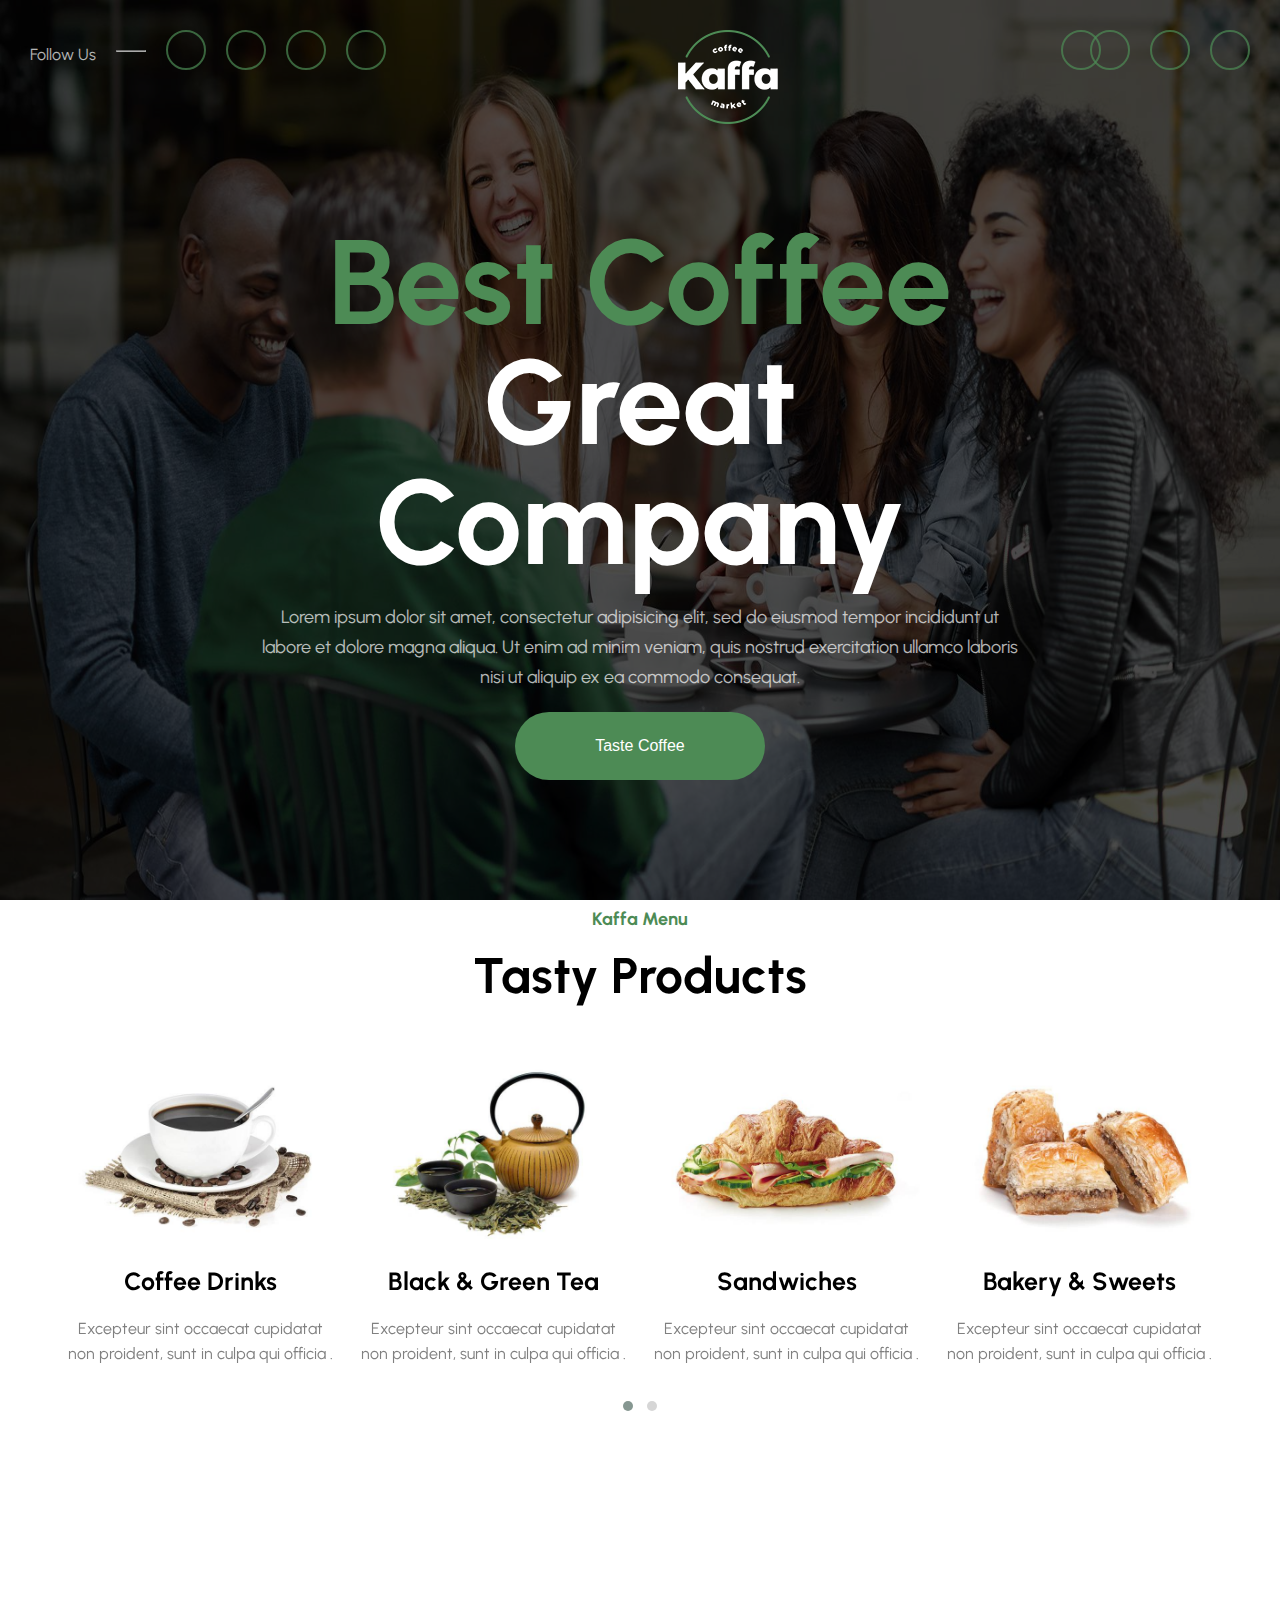
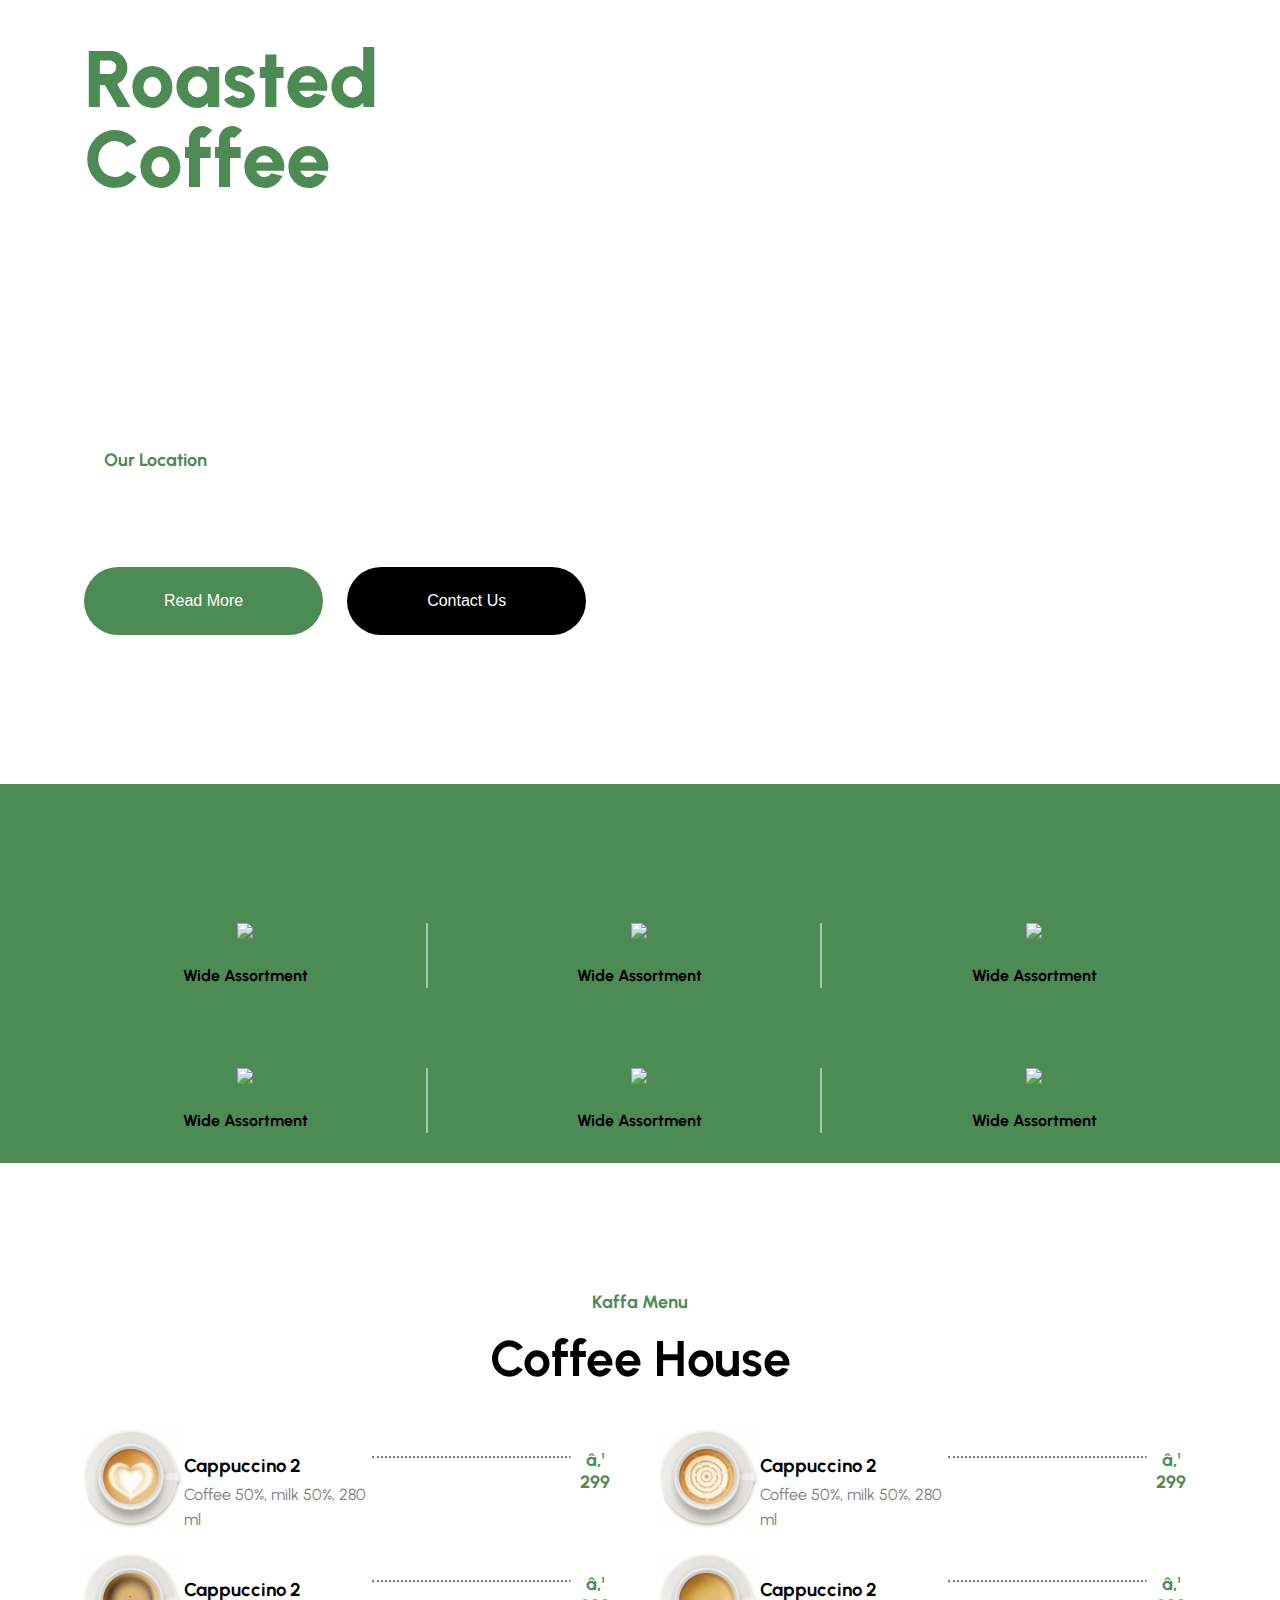
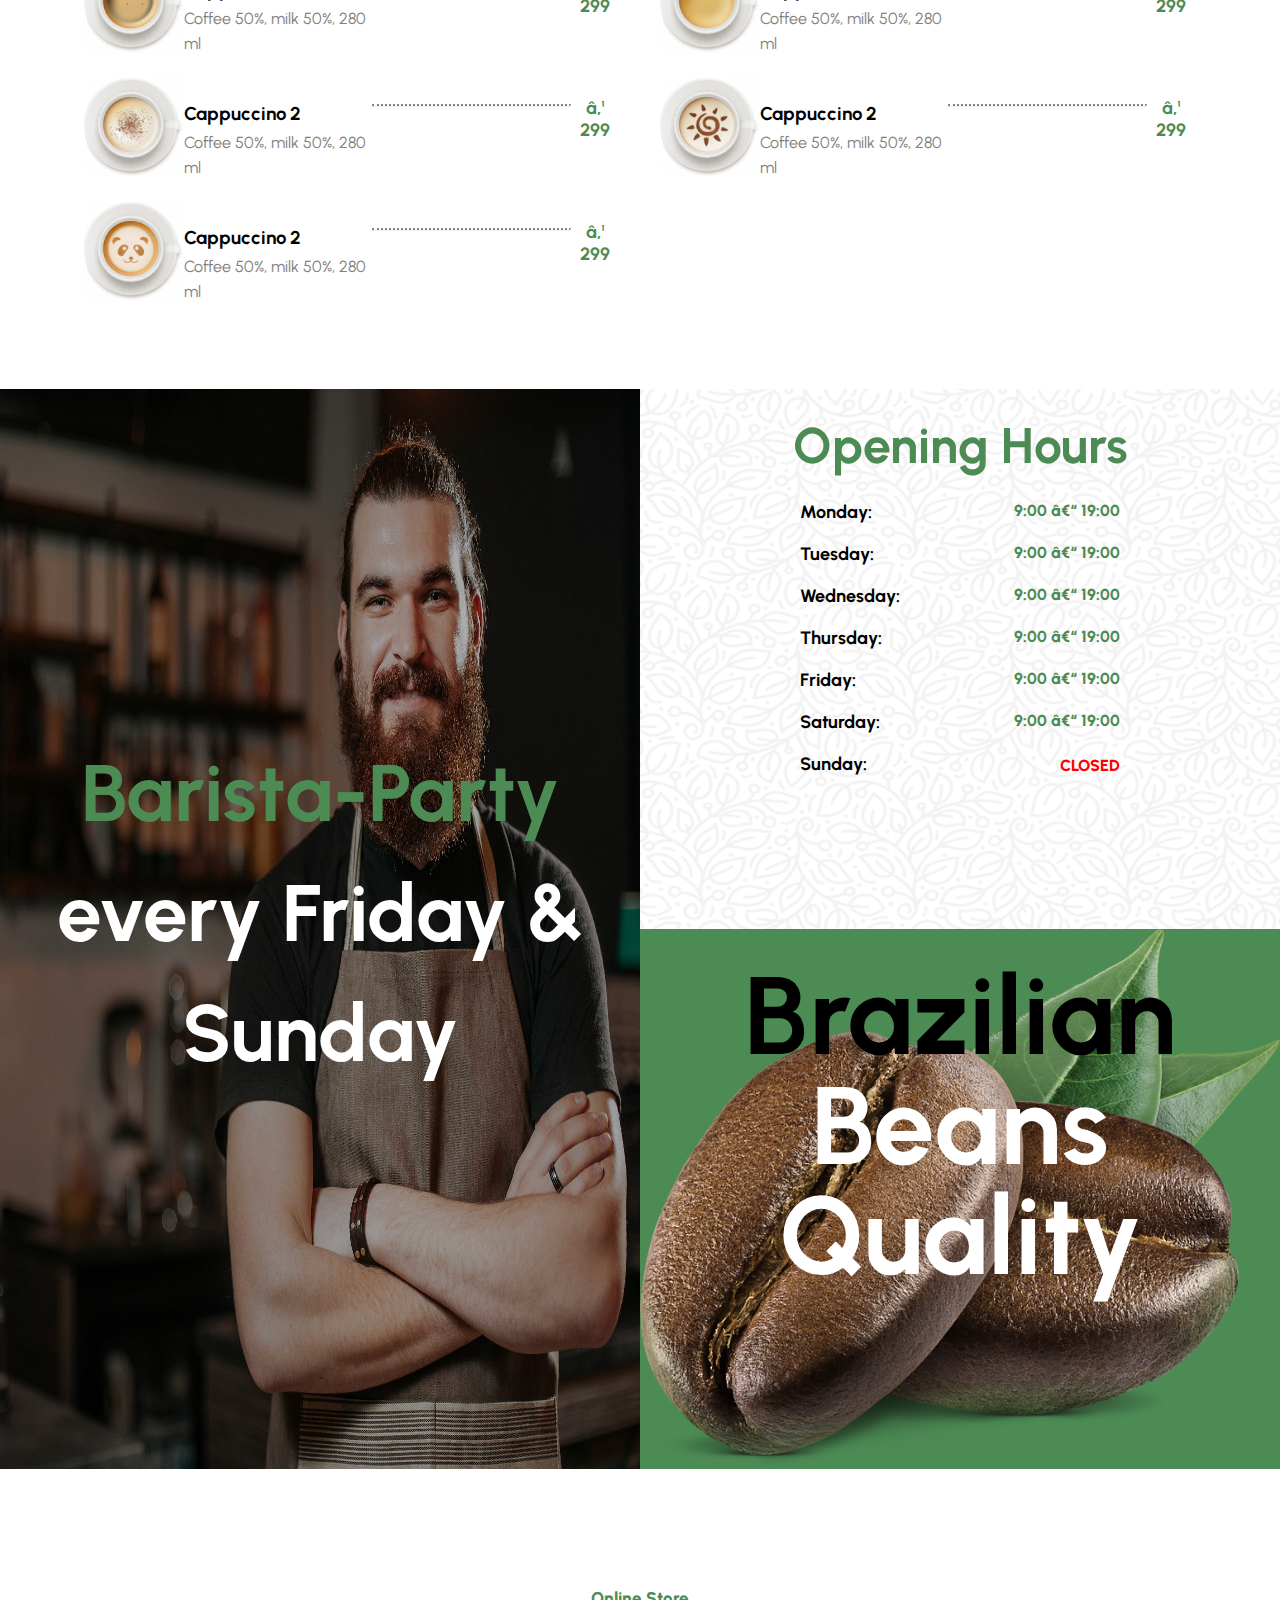
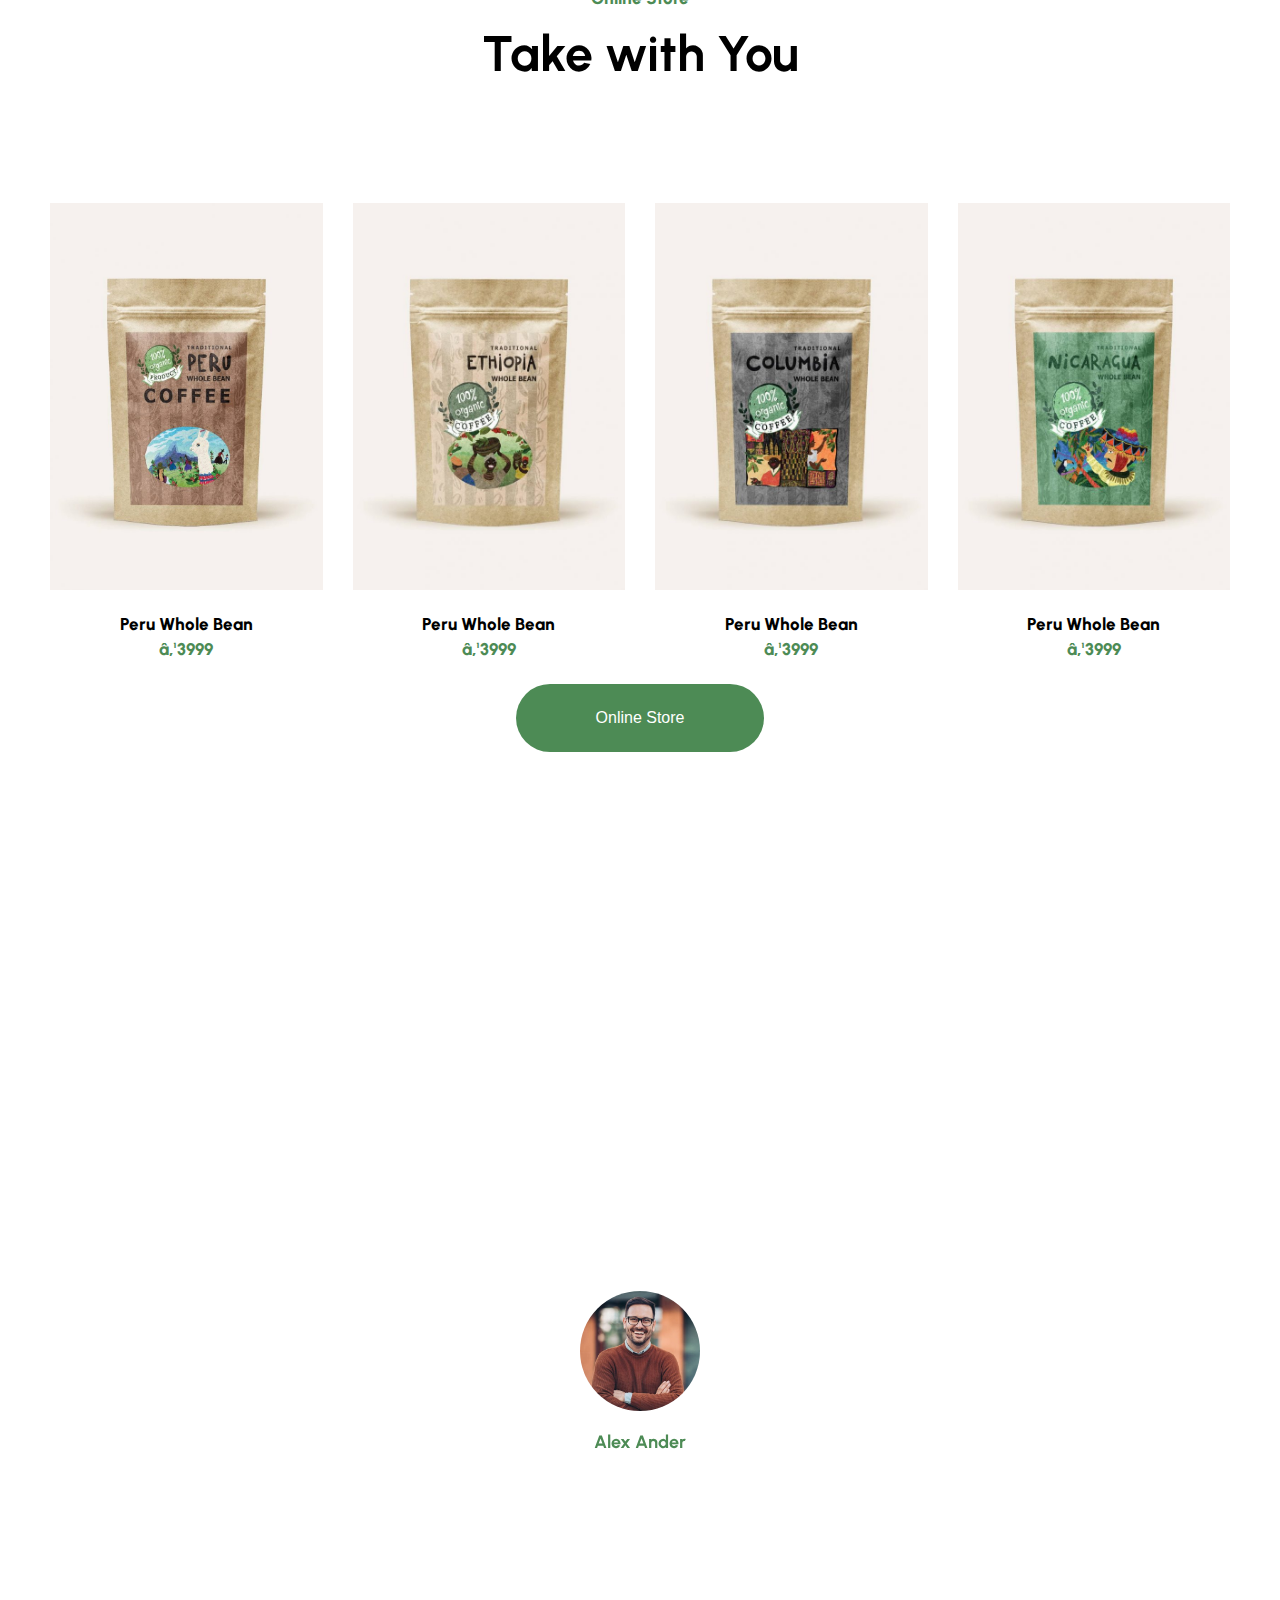
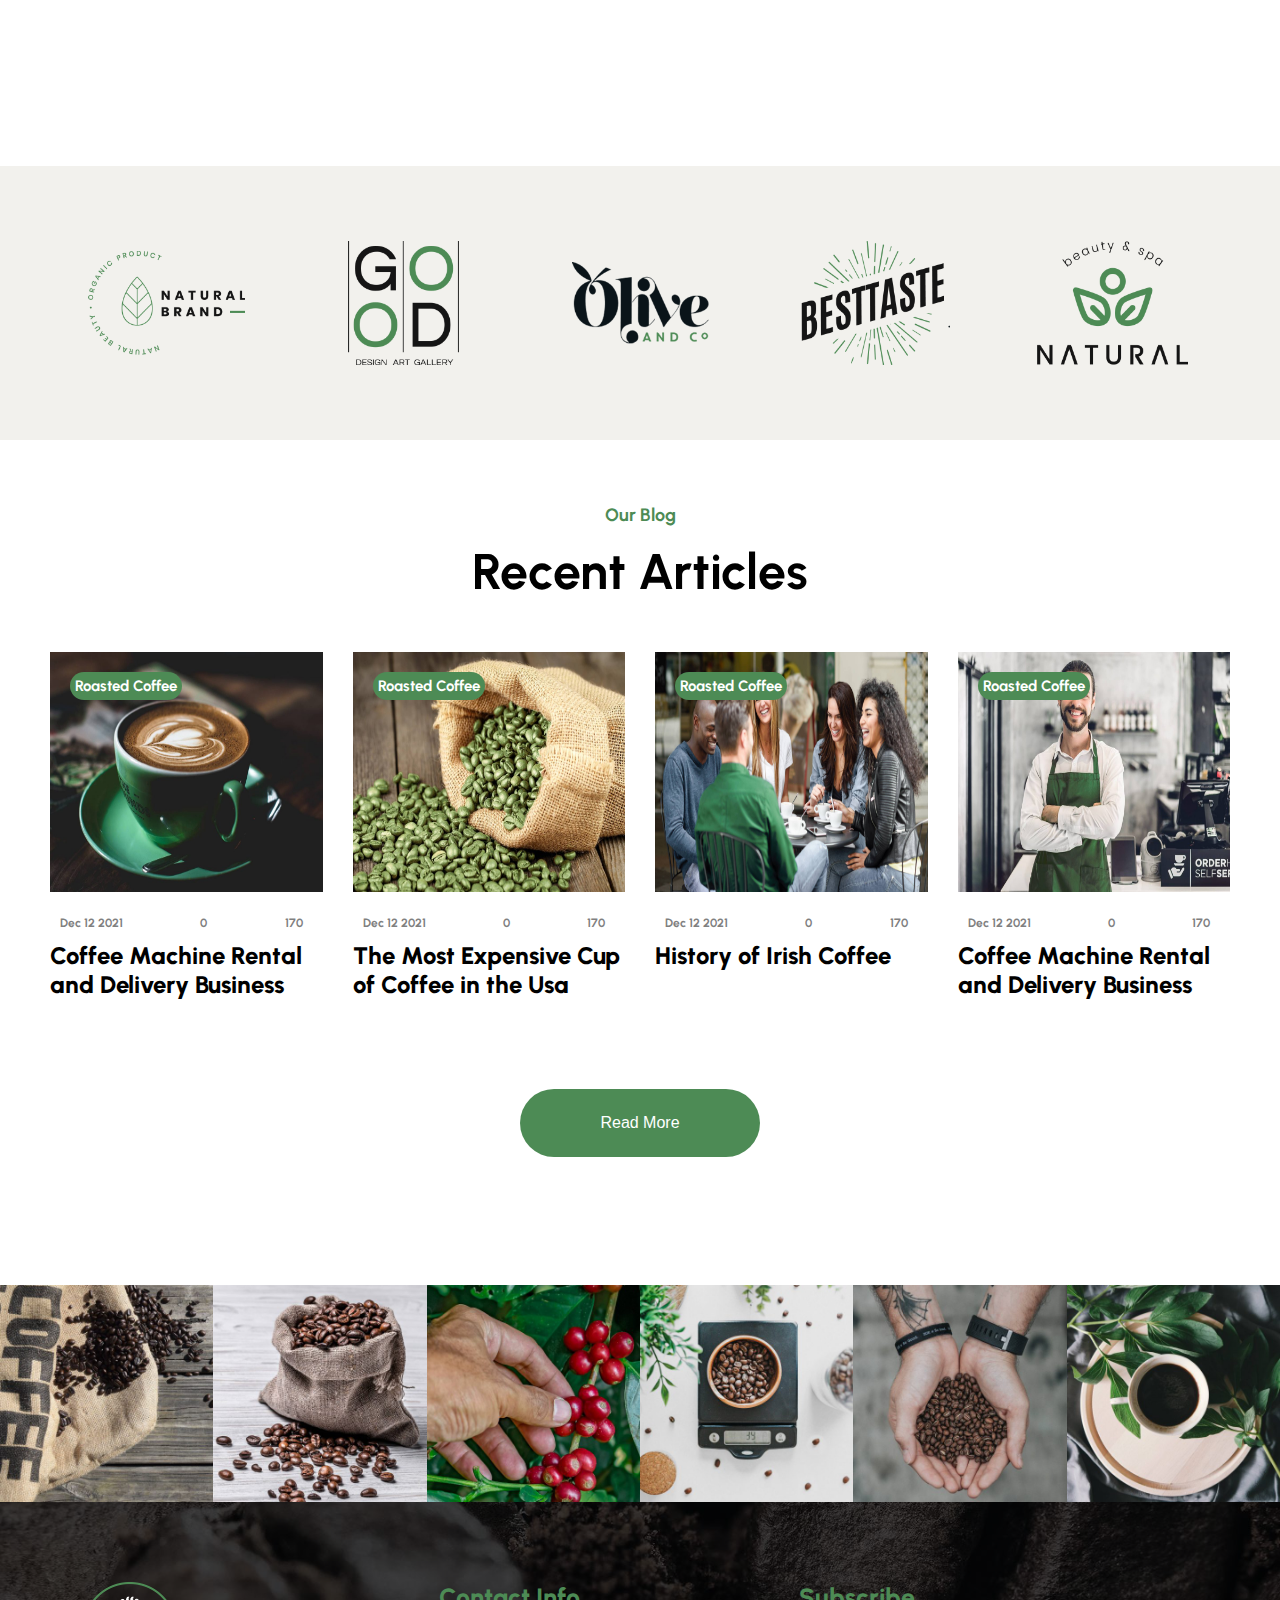
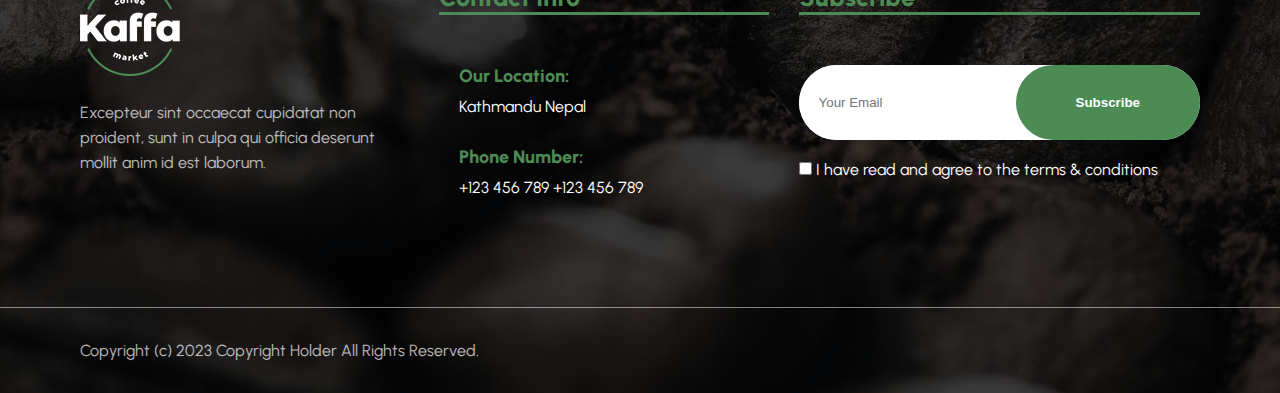
==== commit 6668a6d8: "alt updated" ====
--- a/index.html
+++ b/index.html
@@ -3,7 +3,7 @@
 
 <head>
   <title>Kaff - Cafe & Coffee</title>
-  <meta name="viewport" content="width=device-width, initial-scale=1">
+  <meta name="viewport" content="width=device-width, initial-scale=1.0">
   <link rel="stylesheet" href="https://pro.fontawesome.com/releases/v5.10.0/css/all.css" integrity="sha384-AYmEC3Yw5cVb3ZcuHtOA93w35dYTsvhLPVnYs9eStHfGJvOvKxVfELGroGkvsg+p" crossorigin="anonymous" />
   <link rel="stylesheet" href="css/style.css">
 
@@ -33,7 +33,7 @@
       </div>
 
       <div class="logo">
-        <img src="image/logo.png" alt="">
+        <img src="image/logo.png" alt="logo">
       </div>
 
       <div class="account social_media flex">
@@ -84,7 +84,7 @@
         <button>Taste Coffee</button>
       </div>
       <div class="img">
-        <img src="image/home.jpg" alt="">
+        <img src="image/home.jpg" alt="home">
       </div>
     </div>
   </section>
@@ -103,7 +103,7 @@
       <div class="owl-carousel owl-theme mtop">
         <div class="item">
           <div class="img">
-            <img src="image/m1.jpg" alt="">
+            <img src="image/m1.jpg" alt="m1">
           </div>
           <div class="text">
             <h3>Coffee Drinks</h3>
@@ -112,7 +112,7 @@
         </div>
         <div class="item">
           <div class="img">
-            <img src="image/m2.jpg" alt="">
+            <img src="image/m2.jpg" alt="m2">
           </div>
           <div class="text">
             <h3>Black & Green Tea </h3>
@@ -121,7 +121,7 @@
         </div>
         <div class="item">
           <div class="img">
-            <img src="image/m3.jpg" alt="">
+            <img src="image/m3.jpg" alt="m3">
           </div>
           <div class="text">
             <h3>Sandwiches </h3>
@@ -130,7 +130,7 @@
         </div>
         <div class="item">
           <div class="img">
-            <img src="image/m4.jpg" alt="">
+            <img src="image/m4.jpg" alt="m4">
           </div>
           <div class="text">
             <h3>Bakery & Sweets </h3>
@@ -139,7 +139,7 @@
         </div>
         <div class="item">
           <div class="img">
-            <img src="image/m5.jpg" alt="">
+            <img src="image/m5.jpg" alt="m5">
           </div>
           <div class="text">
             <h3>Chocalate </h3>
@@ -148,7 +148,7 @@
         </div>
         <div class="item">
           <div class="img">
-            <img src="image/m6.jpg" alt="">
+            <img src="image/m6.jpg" alt="m6">
           </div>
           <div class="text">
             <h3>Fresh Croissants </h3>
@@ -157,7 +157,7 @@
         </div>
         <div class="item">
           <div class="img">
-            <img src="image/m7.jpg" alt="">
+            <img src="image/m7.jpg" alt="m7">
           </div>
           <div class="text">
             <h3>Cakes </h3>
@@ -166,7 +166,7 @@
         </div>
         <div class="item">
           <div class="img">
-            <img src="image/m8.jpg" alt="">
+            <img src="image/m8.jpg" alt="m8">
           </div>
           <div class="text">
             <h3>Sweet Cookies </h3>
@@ -226,7 +226,7 @@
         </div>
       </div>
       <div class="right">
-        <img src="image/w1.png" alt="">
+        <img src="image/w1.png" alt="w1">
       </div>
     </div>
   </section>
@@ -277,7 +277,7 @@
         <div class="left">
           <div class="box flex1 ">
             <div class="img">
-              <img src="image/i1.png" alt="">
+              <img src="image/i1.png" alt="i1">
             </div>
             <div class="text">
               <h3>Cappuccino 2 </h3>
@@ -285,12 +285,12 @@
             </div>
             <hr>
             <div class="price heading">
-              <h5>$3.20 </h5>
+              <h5> ₹ 299 </h5>
             </div>
           </div>
           <div class="box flex1 ">
             <div class="img">
-              <img src="image/i2.png" alt="">
+              <img src="image/i2.png" alt="i2">
             </div>
             <div class="text">
               <h3>Cappuccino 2 </h3>
@@ -298,12 +298,12 @@
             </div>
             <hr>
             <div class="price heading">
-              <h5>$3.20 </h5>
+              <h5> ₹ 299 </h5>
             </div>
           </div>
           <div class="box flex1 ">
             <div class="img">
-              <img src="image/i3.png" alt="">
+              <img src="image/i3.png" alt="i3">
             </div>
             <div class="text">
               <h3>Cappuccino 2 </h3>
@@ -311,12 +311,12 @@
             </div>
             <hr>
             <div class="price heading">
-              <h5>$3.20 </h5>
+              <h5> ₹ 299 </h5>
             </div>
           </div>
           <div class="box flex1 ">
             <div class="img">
-              <img src="image/i4.png" alt="">
+              <img src="image/i4.png" alt="i4">
             </div>
             <div class="text">
               <h3>Cappuccino 2 </h3>
@@ -324,7 +324,7 @@
             </div>
             <hr>
             <div class="price heading">
-              <h5>$3.20 </h5>
+              <h5> ₹ 299 </h5>
             </div>
           </div>
         </div>
@@ -332,7 +332,7 @@
         <div class="right">
           <div class="box flex1 ">
             <div class="img">
-              <img src="image/i5.png" alt="">
+              <img src="image/i5.png" alt="i5">
             </div>
             <div class="text">
               <h3>Cappuccino 2 </h3>
@@ -340,12 +340,12 @@
             </div>
             <hr>
             <div class="price heading">
-              <h5>$3.20 </h5>
+              <h5> ₹ 299 </h5>
             </div>
           </div>
           <div class="box flex1 ">
             <div class="img">
-              <img src="image/i6.png" alt="">
+              <img src="image/i6.png" alt="i6">
             </div>
             <div class="text">
               <h3>Cappuccino 2 </h3>
@@ -353,12 +353,12 @@
             </div>
             <hr>
             <div class="price heading">
-              <h5>$3.20 </h5>
+              <h5> ₹ 299 </h5>
             </div>
           </div>
           <div class="box flex1 ">
             <div class="img">
-              <img src="image/i7.png" alt="">
+              <img src="image/i7.png" alt="i7">
             </div>
             <div class="text">
               <h3>Cappuccino 2 </h3>
@@ -366,7 +366,7 @@
             </div>
             <hr>
             <div class="price heading">
-              <h5>$3.20 </h5>
+              <h5> ₹ 299 </h5>
             </div>
           </div>
         </div>
@@ -383,13 +383,13 @@
         <i class="fas fa-paly"></i>
       </div>
       <div class="img">
-        <img src="image/o1.jpg" alt="">
+        <img src="image/o1.jpg" alt="o1">
       </div>
     </div>
     <div class="right">
       <div class="box box1">
         <div class="img">
-          <img src="image/o2.png" alt="">
+          <img src="image/o2.png" alt="o2">
         </div>
         <div class="heading">
           <h1> <span>Opening Hours</span> </h1>
@@ -427,7 +427,7 @@
       </div>
       <div class="box box2">
         <div class="img">
-          <img src="image/o3.png" alt="">
+          <img src="image/o3.png" alt="o3">
         </div>
         <div class="heading">
           <h1> <span>Brazilian </span> <br>Beans Quality
@@ -448,7 +448,7 @@
     <div class="content grid mtop">
       <div class="box">
         <div class="img">
-          <img src="image/p1.jpg" alt="">
+          <img src="image/p1.jpg" alt="p1">
         </div>
         <div class="text">
           <div class="rate flex">
@@ -459,12 +459,12 @@
             <i class="fas fa-star"></i>
           </div>
           <h4>Peru Whole Bean</h4>
-          <h5>$42.49</h5>
-        </div>
-      </div>
-      <div class="box">
-        <div class="img">
-          <img src="image/p2.jpg" alt="">
+          <h5> ₹3999 </h5>
+        </div>
+      </div>
+      <div class="box">
+        <div class="img">
+          <img src="image/p2.jpg" alt="p2">
         </div>
         <div class="text">
           <div class="rate flex">
@@ -475,12 +475,12 @@
             <i class="fas fa-star"></i>
           </div>
           <h4>Peru Whole Bean</h4>
-          <h5>$42.49</h5>
-        </div>
-      </div>
-      <div class="box">
-        <div class="img">
-          <img src="image/p3.jpg" alt="">
+          <h5> ₹3999 </h5>
+        </div>
+      </div>
+      <div class="box">
+        <div class="img">
+          <img src="image/p3.jpg" alt="p3">
         </div>
         <div class="text">
           <div class="rate flex">
@@ -491,12 +491,12 @@
             <i class="fas fa-star"></i>
           </div>
           <h4>Peru Whole Bean</h4>
-          <h5>$42.49</h5>
-        </div>
-      </div>
-      <div class="box">
-        <div class="img">
-          <img src="image/p4.jpg" alt="">
+          <h5> ₹3999 </h5>
+        </div>
+      </div>
+      <div class="box">
+        <div class="img">
+          <img src="image/p4.jpg" alt="p4">
         </div>
         <div class="text">
           <div class="rate flex">
@@ -507,7 +507,7 @@
             <i class="fas fa-star"></i>
           </div>
           <h4>Peru Whole Bean</h4>
-          <h5>$42.49</h5>
+          <h5> ₹3999 </h5>
         </div>
       </div>
     </div>
@@ -524,7 +524,7 @@
           <i class="fas fa-quote-right"></i>
           <p>Lorem ipsum dolor sit amet, consectetur adipisicing elit, sed do eiusmod tempor incididunt ut labore et dolore magna aliqua. Ut enim ad minim veniam, quis nostrud exercitation ullamco laboris nisi ut aliquip ex ea commodo consequat. </p>
           <div class="img">
-            <img src="image/c1.jpg" alt="">
+            <img src="image/c1.jpg" alt="c1">
           </div>
           <h5>Alex Ander</h5>
         </div>
@@ -532,7 +532,7 @@
           <i class="fas fa-quote-right"></i>
           <p>Lorem ipsum dolor sit amet, consectetur adipisicing elit, sed do eiusmod tempor incididunt ut labore et dolore magna aliqua. Ut enim ad minim veniam, quis nostrud exercitation ullamco laboris nisi ut aliquip ex ea commodo consequat. </p>
           <div class="img">
-            <img src="image/c2.jpg" alt="">
+            <img src="image/c2.jpg" alt="c2">
           </div>
           <h5>Alex Ander</h5>
         </div>
@@ -555,19 +555,19 @@
   <section class="brand">
     <div class="container grid">
       <div class="img">
-        <img src="image/b1.png" alt="">
+        <img src="image/b1.png" alt="b1">
       </div>
       <div class="img">
-        <img src="image/b2.png" alt="">
+        <img src="image/b2.png" alt="b2">
       </div>
       <div class="img">
-        <img src="image/b3.png" alt="">
+        <img src="image/b3.png" alt="b3">
       </div>
       <div class="img">
-        <img src="image/b4.png" alt="">
+        <img src="image/b4.png" alt="b4">
       </div>
       <div class="img">
-        <img src="image/b5.png" alt="">
+        <img src="image/b5.png" alt="b5">
       </div>
     </div>
   </section>
@@ -582,7 +582,7 @@
     <div class="content grid">
       <div class="box">
         <div class="img">
-          <img src="image/blog1.jpg" alt="">
+          <img src="image/blog1.jpg" alt="blog1">
           <span>Roasted Coffee</span>
         </div>
         <div class="text">
@@ -605,7 +605,7 @@
       </div>
       <div class="box">
         <div class="img">
-          <img src="image/blog2.jpg" alt="">
+          <img src="image/blog2.jpg" alt="blog2">
           <span>Roasted Coffee</span>
         </div>
         <div class="text">
@@ -628,7 +628,7 @@
       </div>
       <div class="box">
         <div class="img">
-          <img src="image/home.jpg" alt="">
+          <img src="image/home.jpg" alt="home">
           <span>Roasted Coffee</span>
         </div>
         <div class="text">
@@ -651,7 +651,7 @@
       </div>
       <div class="box">
         <div class="img">
-          <img src="image/blog3.jpg" alt="">
+          <img src="image/blog3.jpg" alt="blog3">
           <span>Roasted Coffee</span>
         </div>
         <div class="text">
@@ -682,7 +682,7 @@
     <div class="content grid">
       <div class="box">
         <div class="img">
-          <img src="image/a1.jpg" alt="">
+          <img src="image/a1.jpg" alt="a1">
         </div>
         <div class="icon">
           <i class="fas fa-search-plus"></i>
@@ -690,7 +690,7 @@
       </div>
       <div class="box">
         <div class="img">
-          <img src="image/a2.jpg" alt="">
+          <img src="image/a2.jpg" alt="a2">
         </div>
         <div class="icon">
           <i class="fas fa-search-plus"></i>
@@ -698,7 +698,7 @@
       </div>
       <div class="box">
         <div class="img">
-          <img src="image/a3.jpg" alt="">
+          <img src="image/a3.jpg" alt="a3">
         </div>
         <div class="icon">
           <i class="fas fa-search-plus"></i>
@@ -706,7 +706,7 @@
       </div>
       <div class="box">
         <div class="img">
-          <img src="image/a4.jpg" alt="">
+          <img src="image/a4.jpg" alt="a4">
         </div>
         <div class="icon">
           <i class="fas fa-search-plus"></i>
@@ -714,7 +714,7 @@
       </div>
       <div class="box">
         <div class="img">
-          <img src="image/a5.jpg" alt="">
+          <img src="image/a5.jpg" alt="a5">
         </div>
         <div class="icon">
           <i class="fas fa-search-plus"></i>
@@ -722,7 +722,7 @@
       </div>
       <div class="box">
         <div class="img">
-          <img src="image/a6.jpg" alt="">
+          <img src="image/a6.jpg" alt="a6">
         </div>
         <div class="icon">
           <i class="fas fa-search-plus"></i>
@@ -738,7 +738,7 @@
       <div class="content grid">
         <div class="box">
           <div class="logo">
-            <img src="image/logo.png" alt="">
+            <img src="image/logo.png" alt="logo">
           </div>
           <p> Excepteur sint occaecat cupidatat non proident, sunt in culpa qui officia deserunt mollit anim id est laborum.</p>
           <div class="icon flex">
@@ -790,7 +790,7 @@
 
 
       <div class="legal">
-        <p>Copyright (c) 2021 Copyright Holder All Rights Reserved.</p>
+        <p>Copyright (c) 2023 Copyright Holder All Rights Reserved.</p>
       </div>
     </div>
   </footer>
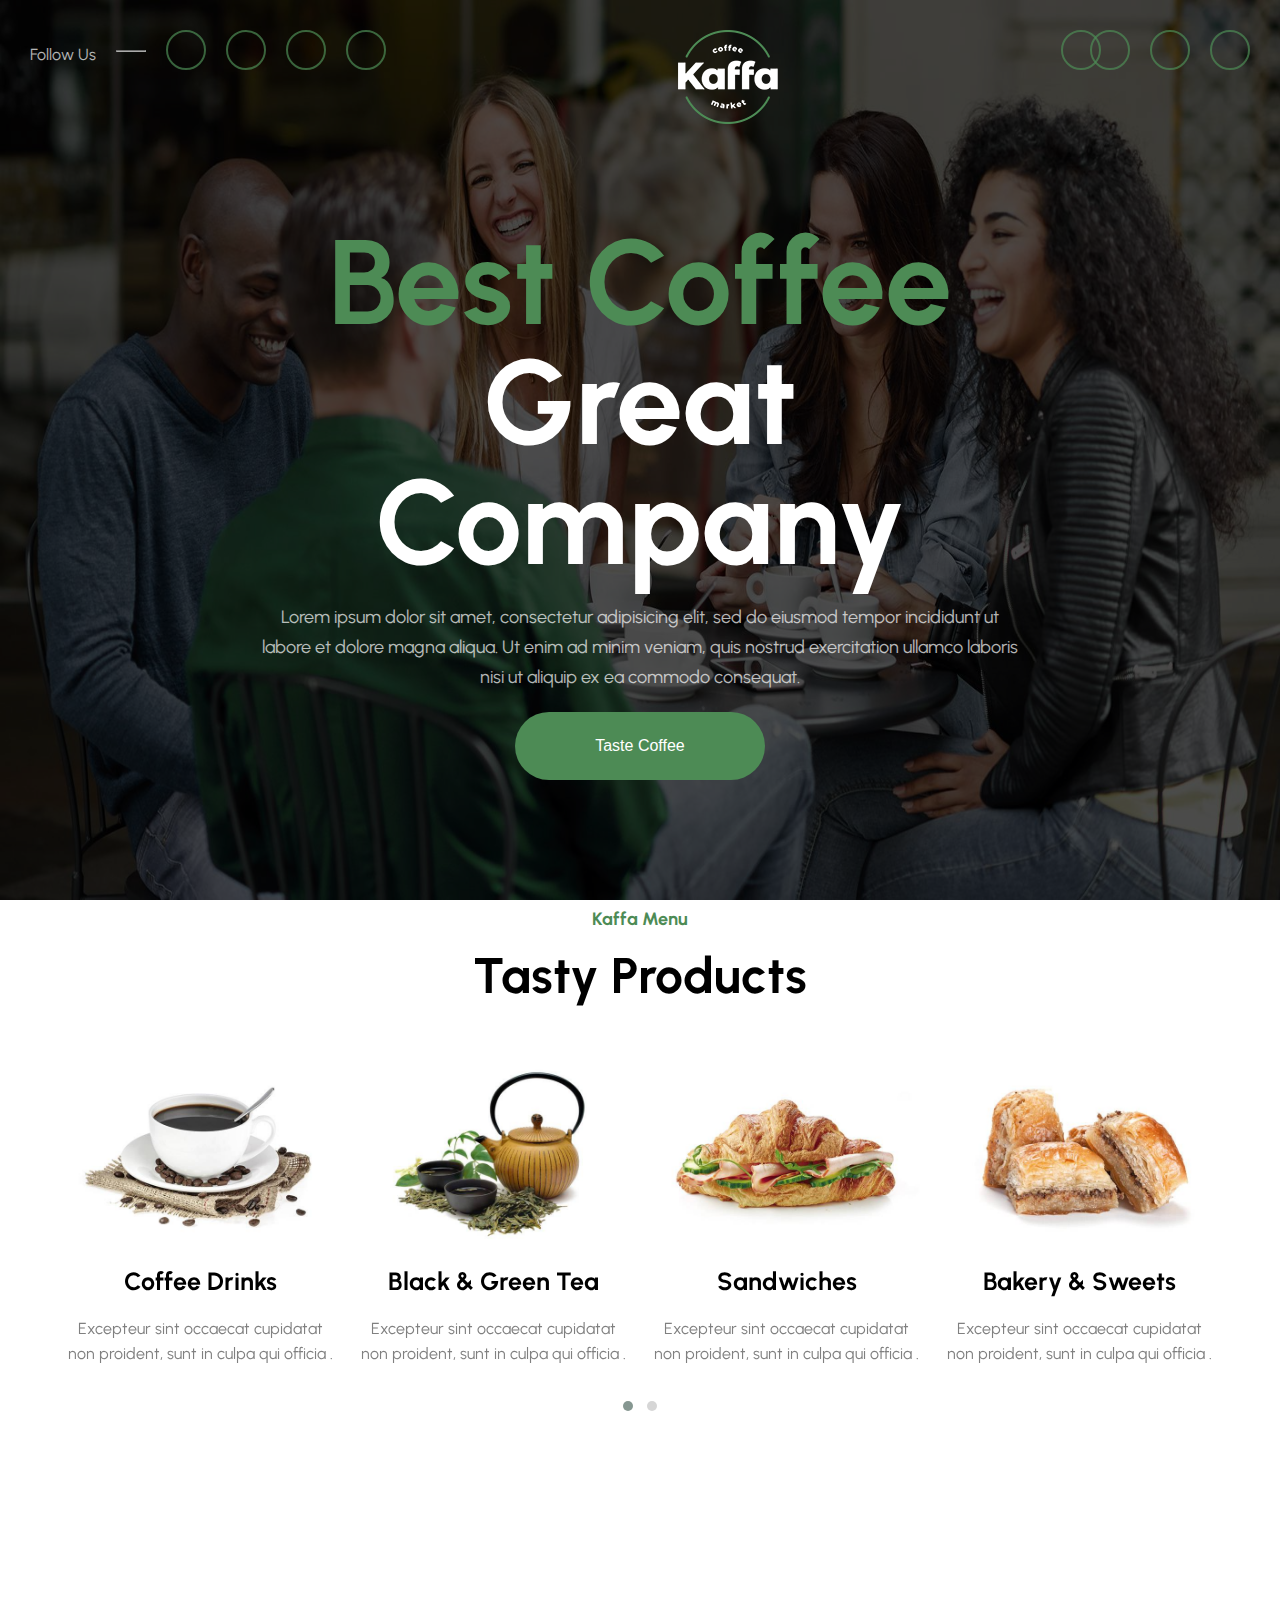
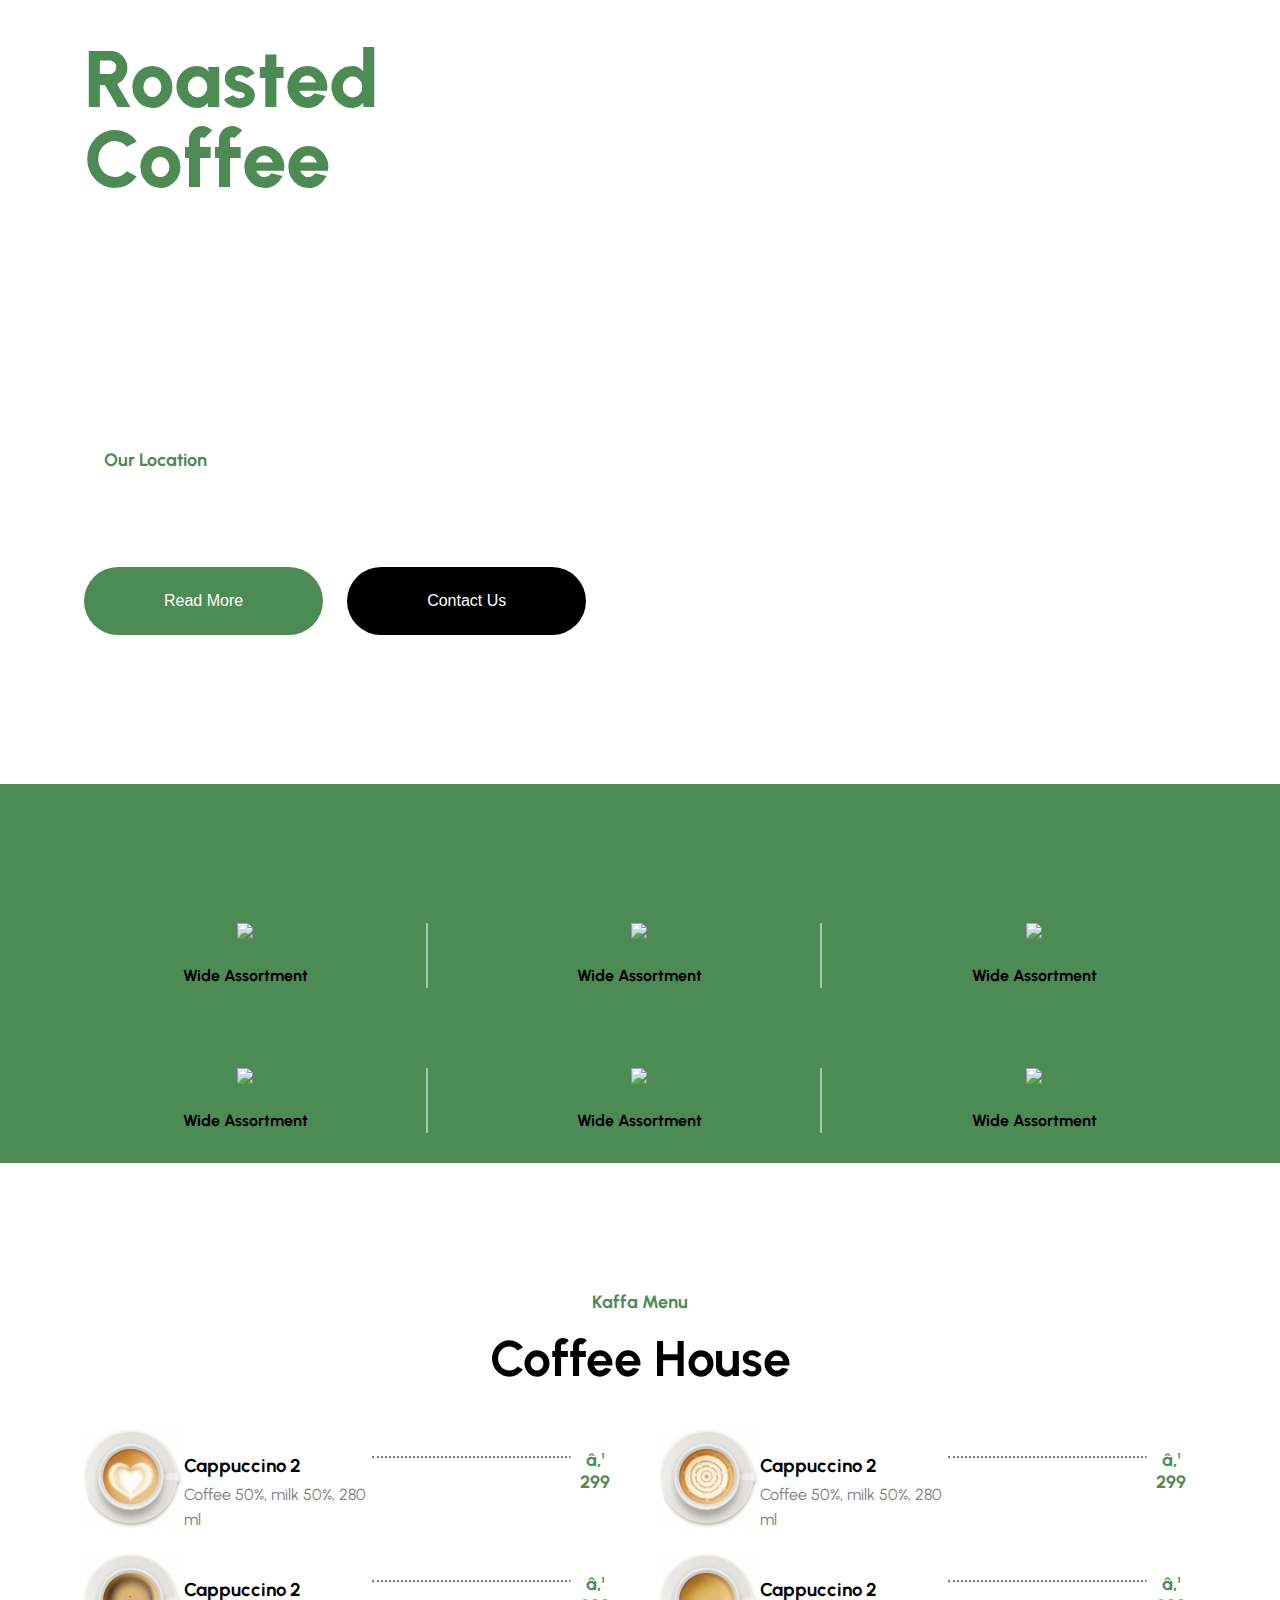
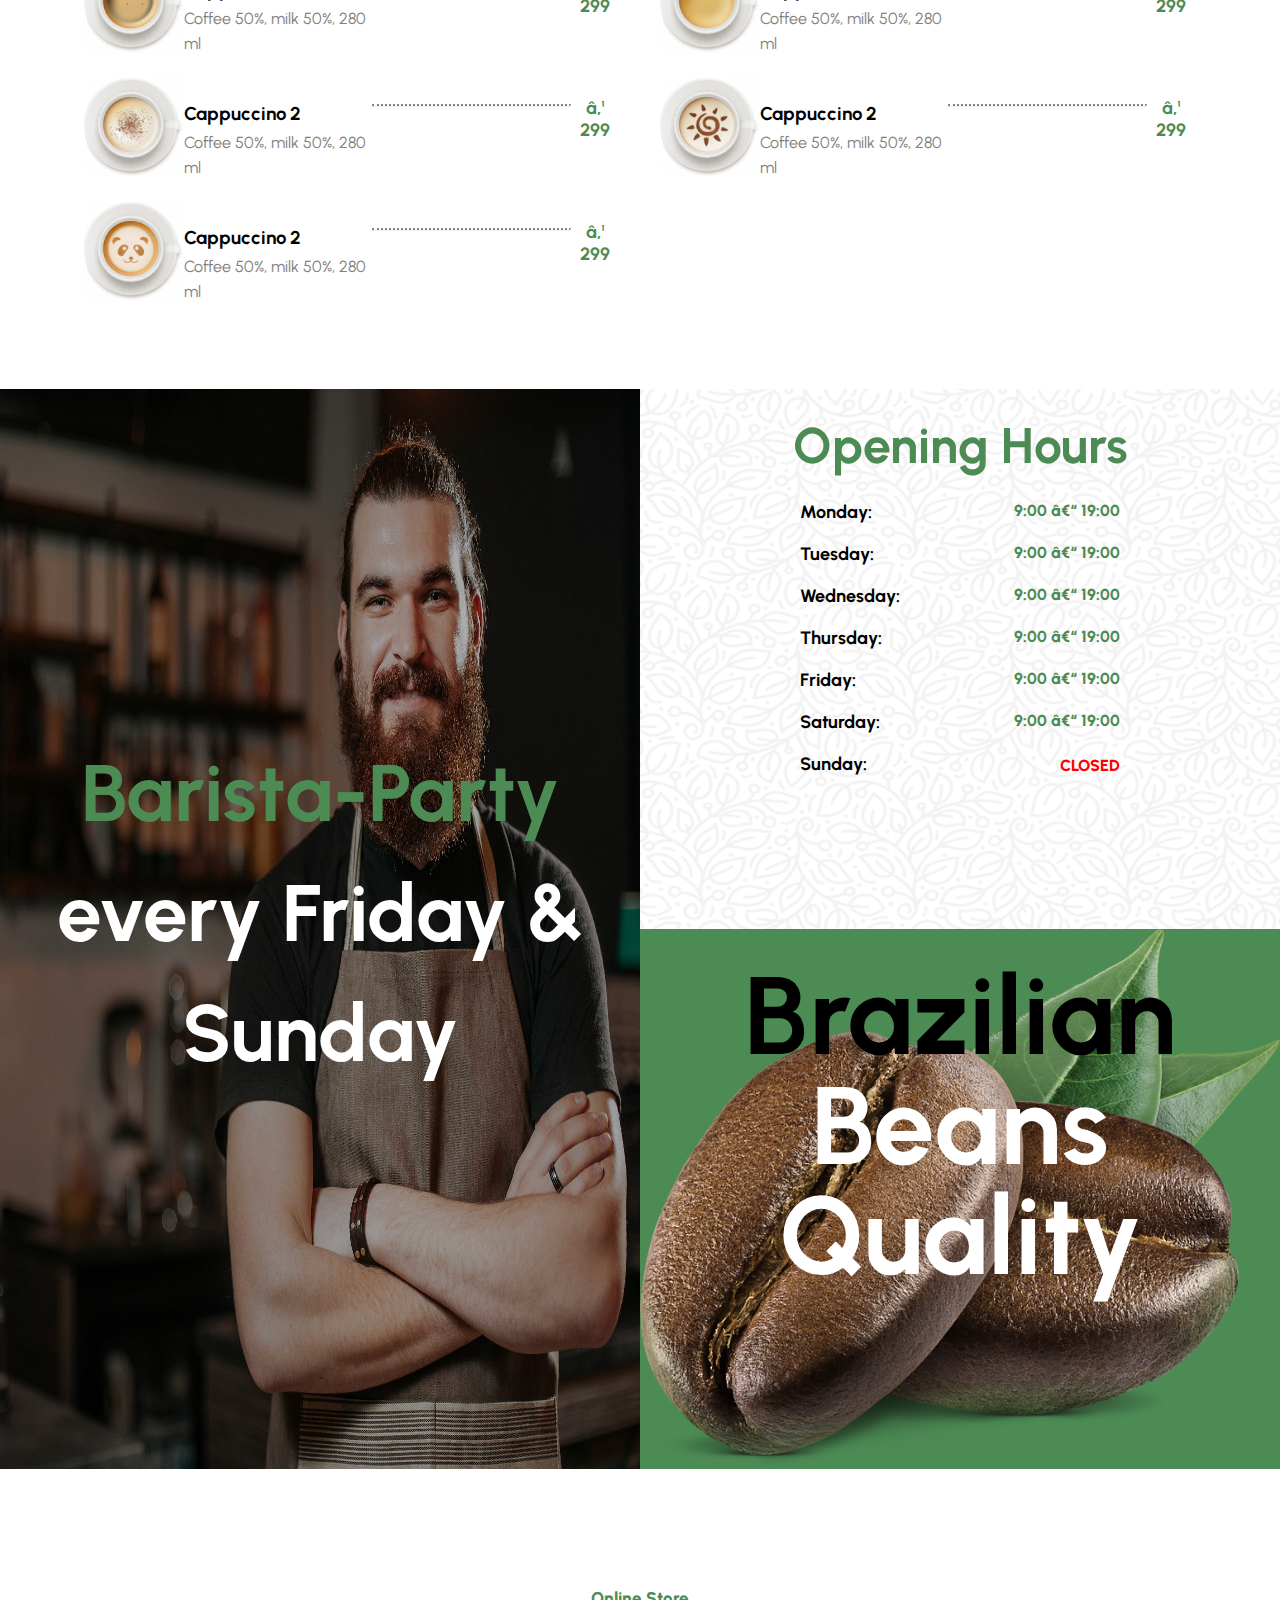
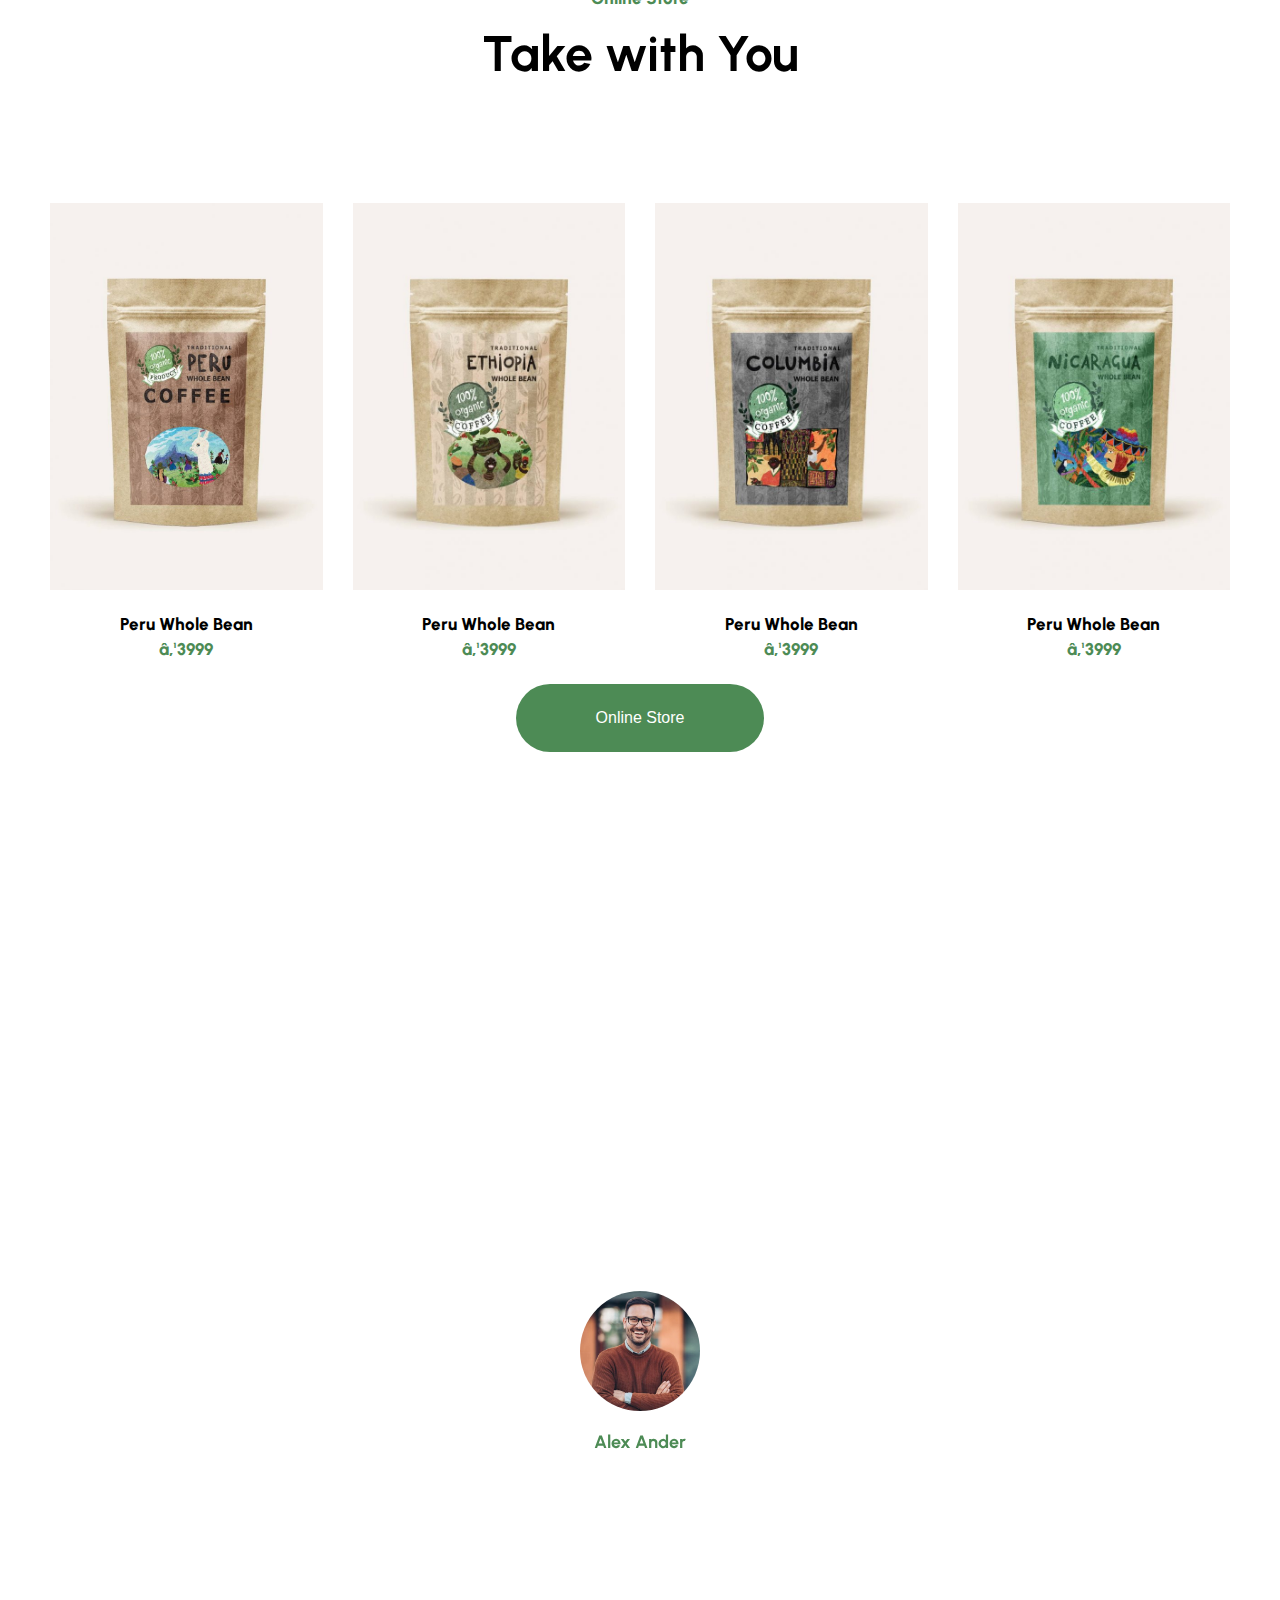
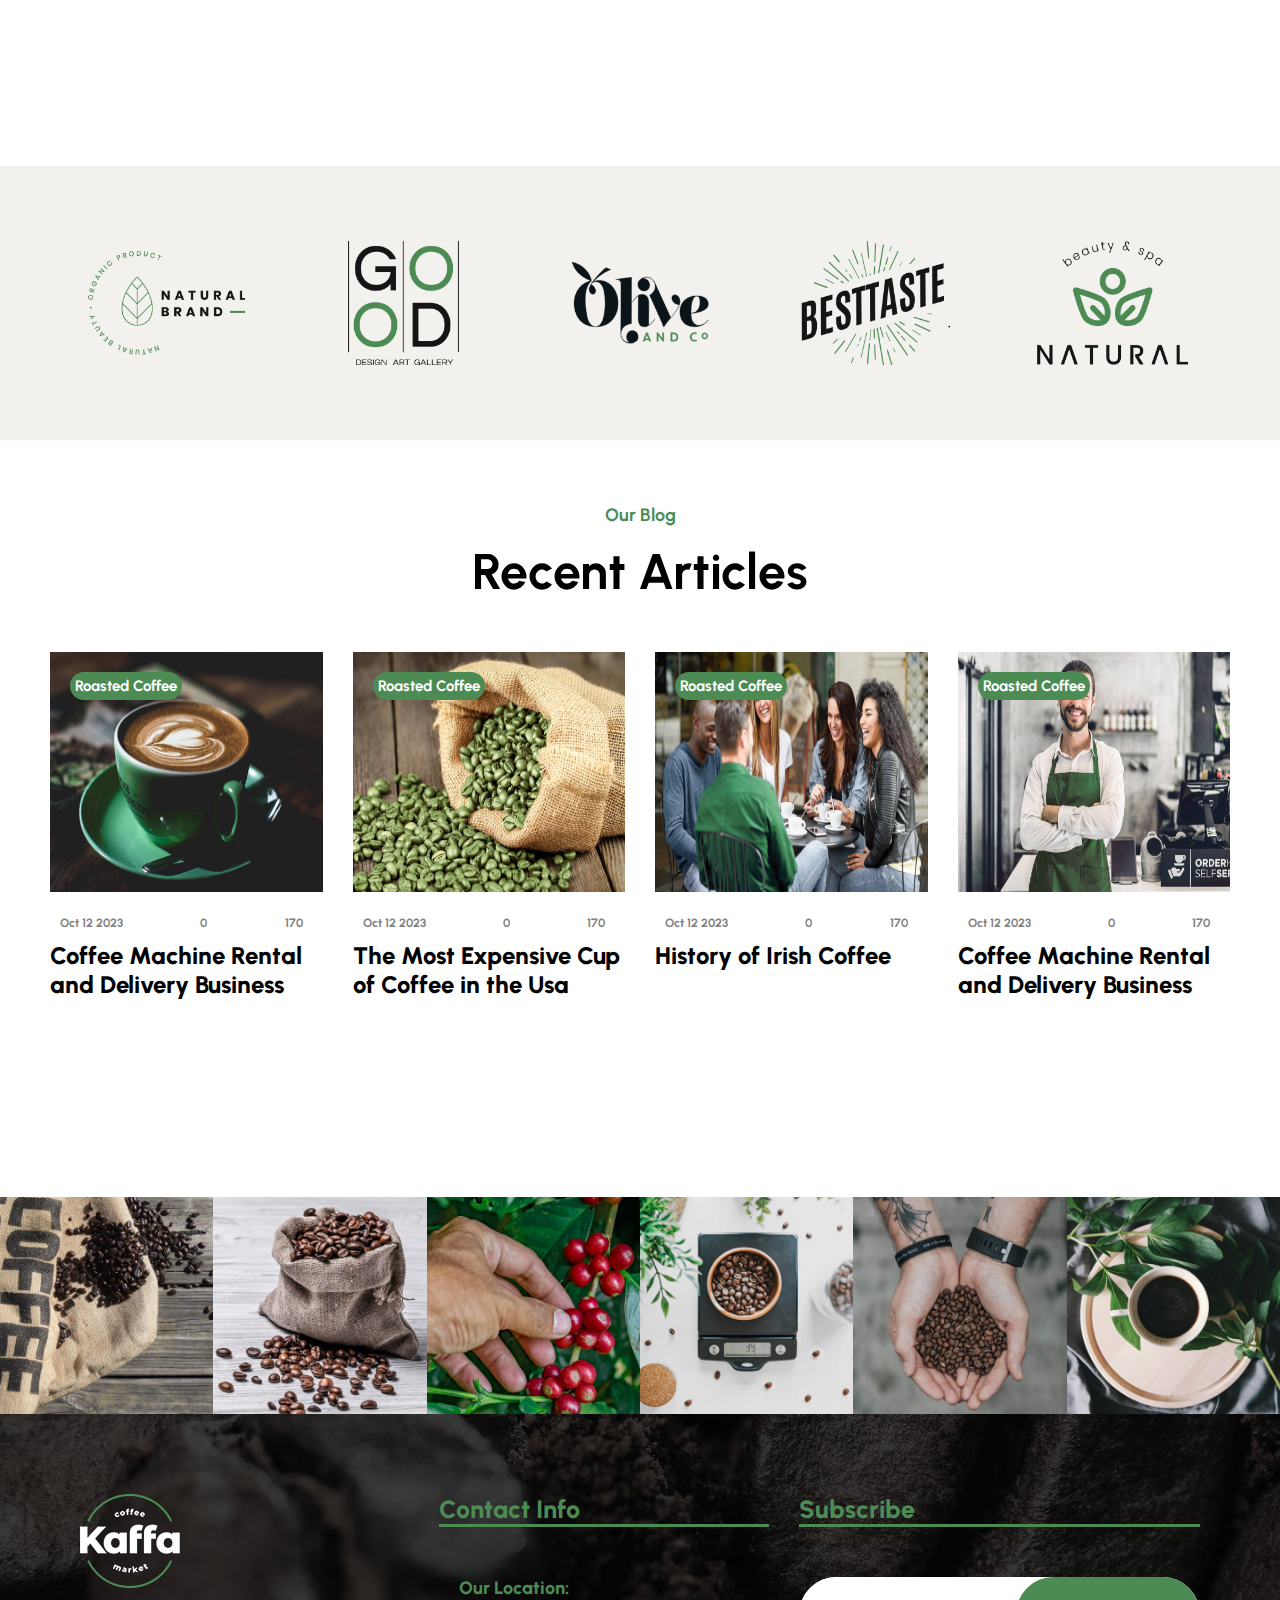
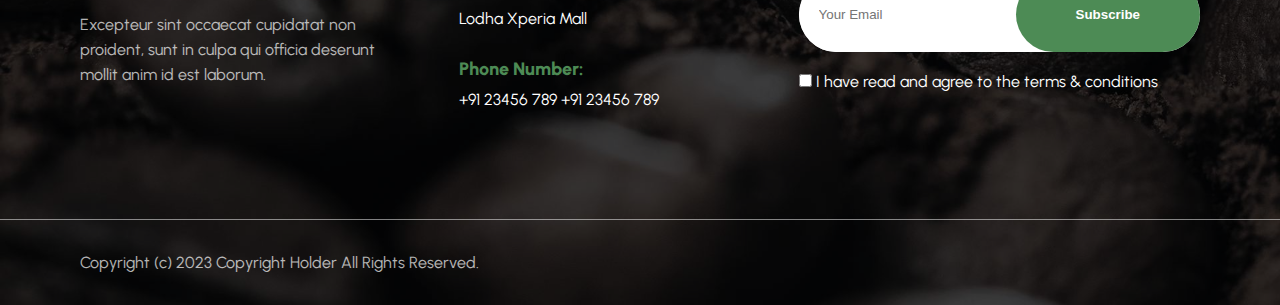
==== commit 9cf5efb4: "add and no change" ====
--- a/index.html
+++ b/index.html
@@ -216,7 +216,8 @@
             </div>
             <div class="add">
               <h5>Our Location</h5>
-              <label>Kathmandu, Nepal Baniyatar</label>
+              <label> Xperia Mall, Lodha
+              </label>
             </div>
           </div>
         </div>
@@ -589,7 +590,7 @@
           <div class="icon flex1">
             <div class="date">
               <i class="fas fa-calendar-alt"> </i>
-              <label>Dec 12 2021</label>
+              <label>Oct 12 2023</label>
             </div>
             <div class="date">
               <i class="fas fa-comment-dots"></i>
@@ -612,7 +613,7 @@
           <div class="icon flex1">
             <div class="date">
               <i class="fas fa-calendar-alt"> </i>
-              <label>Dec 12 2021</label>
+              <label>Oct 12 2023</label>
             </div>
             <div class="date">
               <i class="fas fa-comment-dots"></i>
@@ -635,7 +636,7 @@
           <div class="icon flex1">
             <div class="date">
               <i class="fas fa-calendar-alt"> </i>
-              <label>Dec 12 2021</label>
+              <label>Oct 12 2023</label>
             </div>
             <div class="date">
               <i class="fas fa-comment-dots"></i>
@@ -658,7 +659,7 @@
           <div class="icon flex1">
             <div class="date">
               <i class="fas fa-calendar-alt"> </i>
-              <label>Dec 12 2021</label>
+              <label>Oct 12 2023</label>
             </div>
             <div class="date">
               <i class="fas fa-comment-dots"></i>
@@ -673,7 +674,6 @@
         </div>
       </div>
     </div>
-    <button>Read More</button>
   </section>
 
 
@@ -758,7 +758,7 @@
               </div>
               <div class="text">
                 <h5>Our Location:</h5>
-                <span>Kathmandu Nepal</span>
+                <span>Lodha Xperia Mall</span>
               </div>
             </div>
             <div class="item flex">
@@ -767,8 +767,8 @@
               </div>
               <div class="text">
                 <h5>Phone Number:</h5>
-                <span>+123 456 789</span>
-                <span>+123 456 789</span>
+                <span>+91 23456 789</span>
+                <span>+91 23456 789</span>
               </div>
             </div>
           </div>
